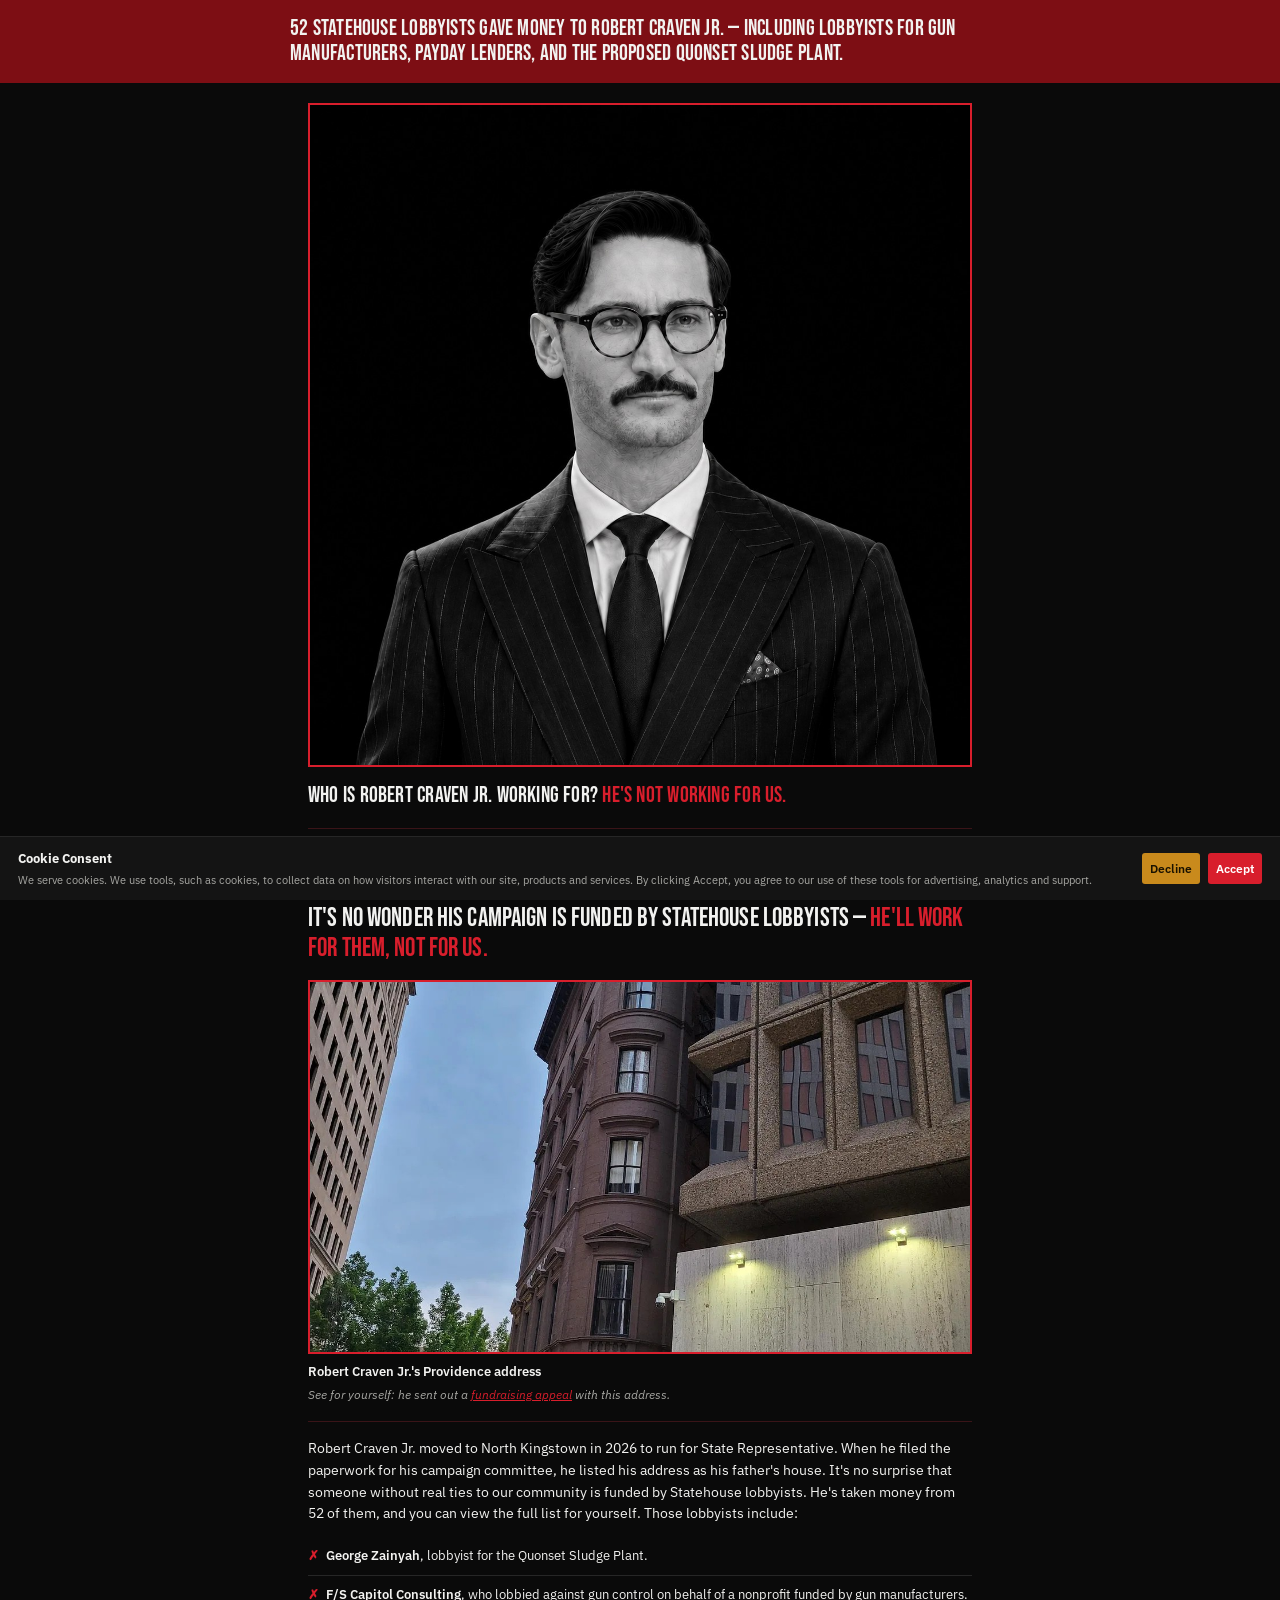
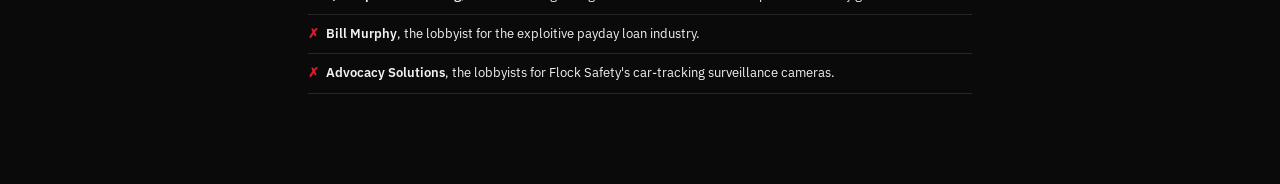
==== index.html @ 6e7f3a9c "Update index.html" ====
<!DOCTYPE html>
<html lang="en">
<head>
  <meta charset="UTF-8" />
  <meta name="viewport" content="width=device-width, initial-scale=1.0" />
  <title>The Craven Record</title>
  <meta name="description" content="52 Statehouse lobbyists gave money to Robert Craven Jr. — including lobbyists for gun manufacturers, payday lenders, and the proposed Quonset Sludge Plant. Who is he working for?" />
  <meta property="og:type" content="website" />
<meta property="og:url" content="https://cravenrecord.com/" />
<meta property="og:title" content="Who is Robert Craven Jr. Working For?" />
<meta property="og:description" content="52 Statehouse lobbyists funded Robert Craven Jr.'s campaign — including lobbyists for gun manufacturers, payday lenders, and the Quonset Sludge Plant." />
<meta property="og:image" content="https://cravenrecord.com/images/og-banner.jpg" />
<meta property="og:image:width" content="1200" />
<meta property="og:image:height" content="630" />
<meta name="twitter:card" content="summary_large_image" />
<meta name="twitter:url" content="https://cravenrecord.com/" />
<meta name="twitter:title" content="Who is Robert Craven Jr. Working For?" />
<meta name="twitter:description" content="52 Statehouse lobbyists funded Robert Craven Jr.'s campaign. View the full list and record." />
<meta name="twitter:image" content="https://cravenrecord.com/images/og-banner.jpg" />
  <link rel="canonical" href="https://cravenrecord.com/" />
  <link rel="preconnect" href="https://fonts.googleapis.com" />
  <link rel="preconnect" href="https://fonts.gstatic.com" crossorigin />
  <link href="https://fonts.googleapis.com/css2?family=Bebas+Neue&family=IBM+Plex+Sans:wght@400;500;600&display=swap" rel="stylesheet" />
  <link rel="stylesheet" href="style.css" />
</head>
<body>

  <header class="banner">
    <p>
      52 Statehouse lobbyists gave money to Robert Craven Jr. — including
      lobbyists for gun manufacturers, payday lenders, and the proposed
      Quonset Sludge Plant.
    </p>
  </header>

  <main>

    <section class="block">
      <div class="photo-frame">
        <img src="images/robert-craven-jr.jpg" alt="Robert Craven Jr." />
      </div>
      <p class="caption-question">
        Who is Robert Craven Jr. working for?
        <span class="highlight">He's not working for us.</span>
      </p>
    </section>

    <hr />

    <section class="block">
      <p class="lead-text">
        Robert Craven Jr. only moved to North Kingstown to run for State
        Representative. Before that, he lived in a Providence apartment.
        <br />
        It's no wonder his campaign is funded by Statehouse lobbyists —
        <span class="highlight">he'll work for them, not for us.</span>
      </p>

      <figure class="address-photo">
        <img src="images/providence-address.jpg" alt="Robert Craven Jr.'s Providence address" />
        <figcaption>
          <strong>Robert Craven Jr.'s Providence address</strong>
          <em>See for yourself: he sent out a <a href="https://pages.lls.org/voy/neri/ri25/CravenforaCure">fundraising appeal</a> with this address.</em>
        </figcaption>
      </figure>
    </section>

    <hr />

    <section class="block">
      <p class="body-copy">
        Robert Craven Jr. moved to North Kingstown in 2026 to run for State
        Representative. When he filed the paperwork for his campaign
        committee, he listed his address as his father's house. It's no
        surprise that someone without real ties to our community is funded
        by Statehouse lobbyists. He's taken money from 52 of them, and you
        can view the full list for yourself. Those lobbyists include:
      </p>

      <ul class="lobbyist-list">
        <li><span class="x-mark">✗</span> <strong>George Zainyah</strong>, lobbyist for the Quonset Sludge Plant.</li>
        <li><span class="x-mark">✗</span> <strong>F/S Capitol Consulting</strong>, who lobbied against gun control on behalf of a nonprofit funded by gun manufacturers.</li>
        <li><span class="x-mark">✗</span> <strong>Bill Murphy</strong>, the lobbyist for the exploitive payday loan industry.</li>
        <li><span class="x-mark">✗</span> <strong>Advocacy Solutions</strong>, the lobbyists for Flock Safety's car-tracking surveillance cameras.</li>
      </ul>
    </section>

  </main>

  <div class="cookie-banner" id="cookie-banner">
    <div class="cookie-text">
      <strong>Cookie Consent</strong>
      <p>
        We serve cookies. We use tools, such as cookies, to collect data on
        how visitors interact with our site, products and services. By
        clicking Accept, you agree to our use of these tools for
        advertising, analytics and support.
      </p>
    </div>
    <div class="cookie-buttons">
      <button id="cookie-decline" class="btn btn-decline">Decline</button>
      <button id="cookie-accept" class="btn btn-accept">Accept</button>
    </div>
  </div>

  <script src="script.js"></script>
</body>
</html>
---- style.css ----
:root {
  --bg: #0a0a0a;
  --fg: #f2f2f0;
  --accent: #d81e2c;
  --banner-bg: #7d0e14;
  --gray: #a8a8a4;
  --max-width: 700px;
  --font-display: "Bebas Neue", Impact, sans-serif;
  --font-body: "IBM Plex Sans", -apple-system, sans-serif;
}

* {
  box-sizing: border-box;
}

body {
  margin: 0;
  padding: 0;
  background: var(--bg);
  color: var(--fg);
  font-family: var(--font-body);
  line-height: 1.5;
}

.banner {
  background: var(--banner-bg);
  padding: 16px 18px;
  text-align: left;
}

.banner p {
  max-width: var(--max-width);
  margin: 0 auto;
  font-family: var(--font-display);
  font-size: 22px;
  letter-spacing: 0.01em;
  line-height: 1.15;
  color: var(--fg);
}

main {
  max-width: var(--max-width);
  margin: 0 auto;
  padding: 20px 18px 90px;
}

.block {
  text-align: left;
}

.body-copy {
  font-family: var(--font-body);
  font-size: 14px;
  line-height: 1.55;
  margin: 0 0 12px;
  color: var(--fg);
}

.photo-frame {
  border: 2px solid var(--accent);
  width: 100%;
  margin: 0 0 12px;
}

.photo-frame img {
  display: block;
  width: 100%;
  height: auto;
}

.caption-question {
  font-family: var(--font-display);
  font-size: 22px;
  letter-spacing: 0.01em;
  margin: 0 0 4px;
}

.highlight {
  color: var(--accent);
}

a {
  color: var(--accent);
}

hr {
  border: none;
  border-top: 1px solid #3a1418;
  margin: 16px 0;
}

.lead-text {
  font-family: var(--font-display);
  font-size: 26px;
  line-height: 1.15;
  letter-spacing: 0.005em;
  margin: 0 0 16px;
}

.address-photo {
  margin: 12px 0 0;
}

.address-photo img {
  width: 100%;
  max-width: 100%;
  aspect-ratio: 16/9;
  object-fit: cover;
  object-position: top;
  display: block;
  border: 2px solid var(--accent);
}

.address-photo figcaption {
  margin-top: 8px;
}

.address-photo figcaption strong {
  display: block;
  font-family: var(--font-body);
  font-weight: 600;
  font-size: 13px;
}

.address-photo figcaption em {
  font-size: 12px;
  color: var(--gray);
}

.lobbyist-list {
  list-style: none;
  margin: 12px 0 0;
  padding: 0;
}

.lobbyist-list li {
  padding: 10px 0;
  border-bottom: 1px solid #262626;
  font-size: 13px;
  line-height: 1.4;
}

.lobbyist-list strong {
  font-weight: 600;
}

.x-mark {
  color: var(--accent);
  font-weight: 600;
  margin-right: 4px;
}

.cookie-banner {
  position: fixed;
  bottom: 0;
  left: 0;
  right: 0;
  background: #141414;
  border-top: 1px solid #262626;
  padding: 12px 18px;
  display: flex;
  flex-direction: column;
  gap: 10px;
  z-index: 100;
}

.cookie-text strong {
  display: block;
  font-size: 13px;
  margin-bottom: 4px;
}

.cookie-text p {
  margin: 0;
  font-size: 11px;
  color: var(--gray);
  line-height: 1.4;
}

.cookie-buttons {
  display: flex;
  gap: 8px;
}

.btn {
  flex: 1;
  font-family: var(--font-body);
  font-weight: 600;
  font-size: 12px;
  padding: 8px;
  border: none;
  border-radius: 3px;
  cursor: pointer;
}

.btn-decline {
  background: #c98a1c;
  color: #1a1200;
}

.btn-accept {
  background: var(--accent);
  color: #fff;
}

@media (min-width: 600px) {
  .cookie-banner {
    flex-direction: row;
    align-items: center;
    justify-content: space-between;
  }

  .cookie-buttons {
    flex-shrink: 0;
  }

  .btn {
    flex: none;
  }
}
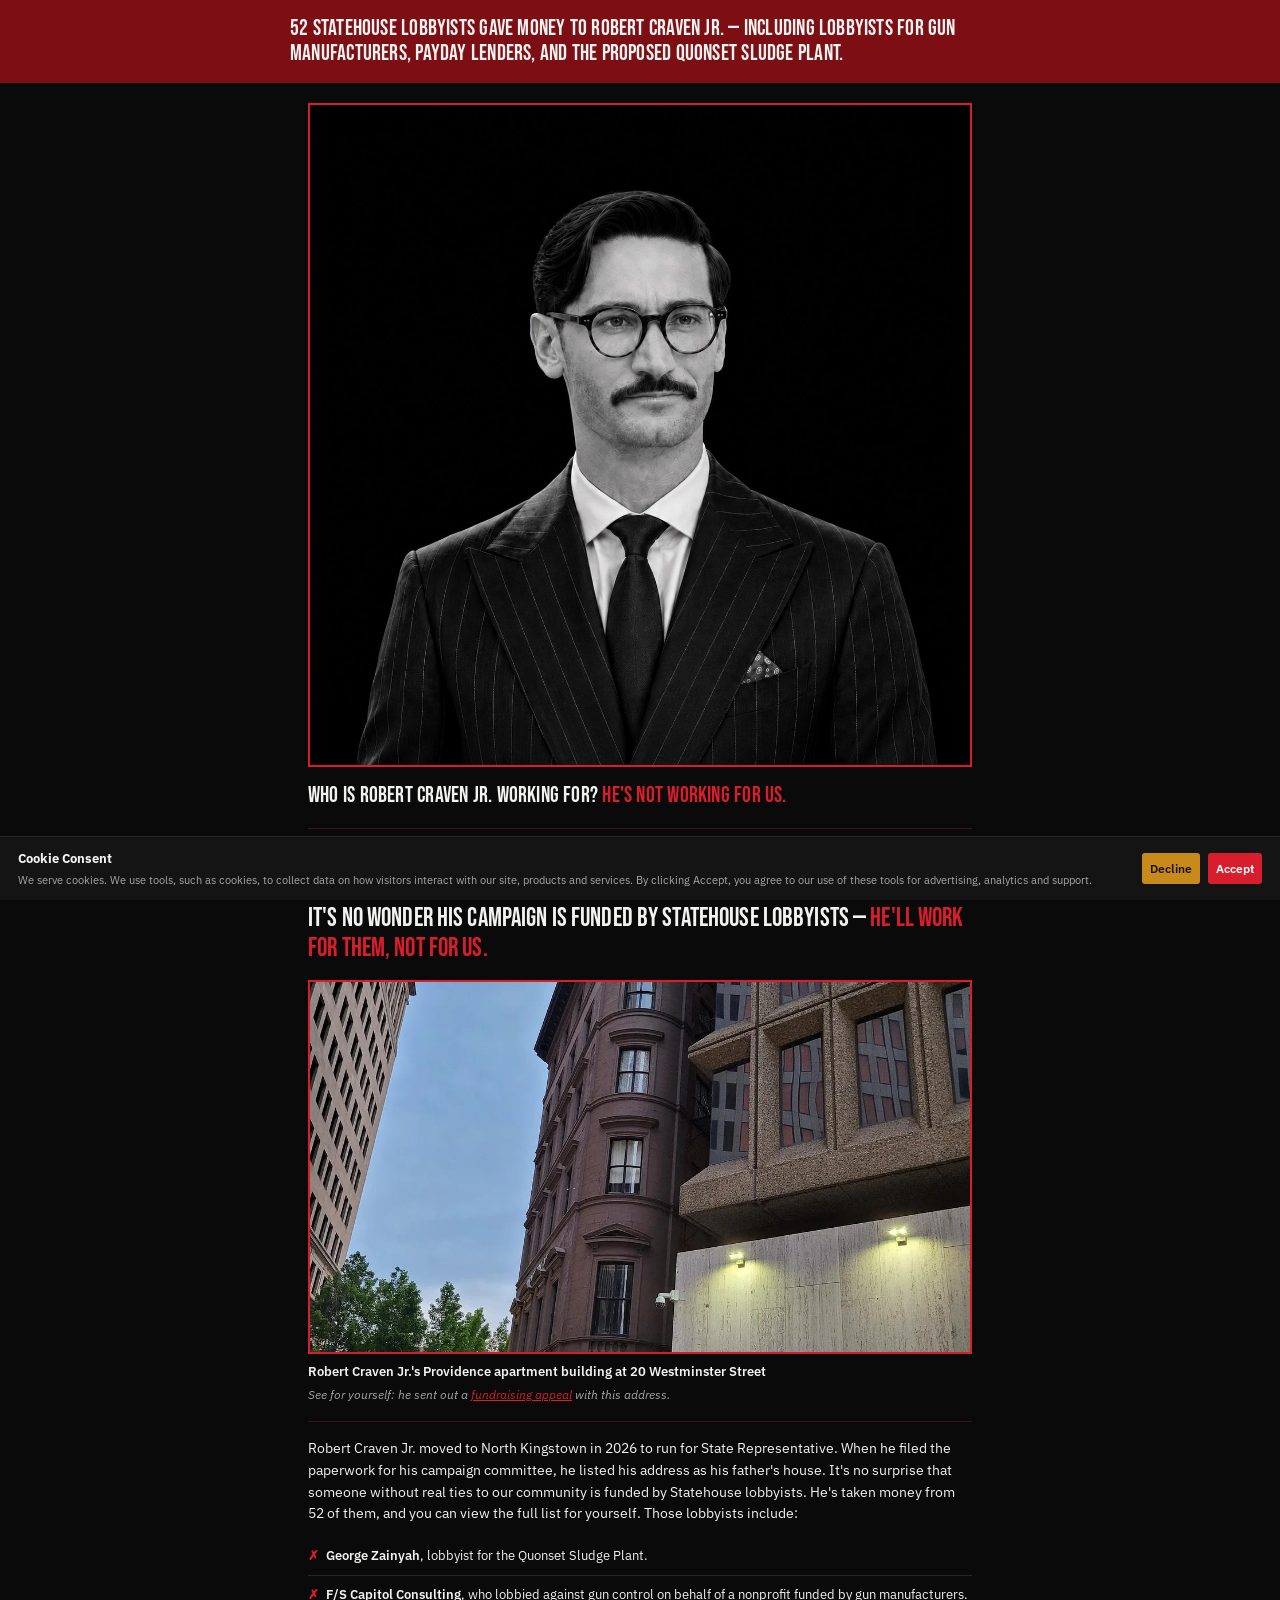
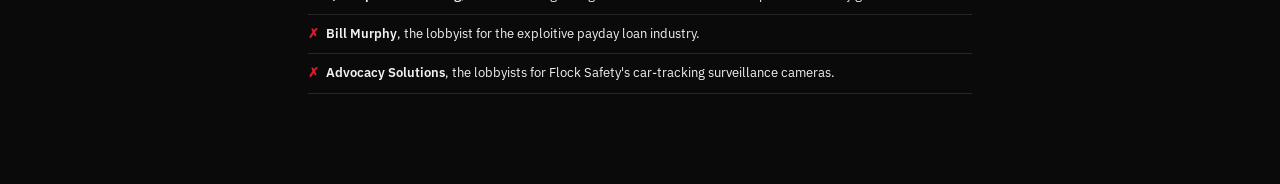
==== commit 29166395: "Update address description for Robert Craven Jr." ====
--- a/index.html
+++ b/index.html
@@ -7,7 +7,7 @@
   <meta name="description" content="52 Statehouse lobbyists gave money to Robert Craven Jr. — including lobbyists for gun manufacturers, payday lenders, and the proposed Quonset Sludge Plant. Who is he working for?" />
   <meta property="og:type" content="website" />
 <meta property="og:url" content="https://cravenrecord.com/" />
-<meta property="og:title" content="Who is Robert Craven Jr. Working For?" />
+<meta property="og:title" content="Craven Record" />
 <meta property="og:description" content="52 Statehouse lobbyists funded Robert Craven Jr.'s campaign — including lobbyists for gun manufacturers, payday lenders, and the Quonset Sludge Plant." />
 <meta property="og:image" content="https://cravenrecord.com/images/og-banner.jpg" />
 <meta property="og:image:width" content="1200" />
@@ -59,7 +59,7 @@
       <figure class="address-photo">
         <img src="images/providence-address.jpg" alt="Robert Craven Jr.'s Providence address" />
         <figcaption>
-          <strong>Robert Craven Jr.'s Providence address</strong>
+          <strong>Robert Craven Jr.'s Providence apartment building at 20 Westminster Street</strong>
           <em>See for yourself: he sent out a <a href="https://pages.lls.org/voy/neri/ri25/CravenforaCure">fundraising appeal</a> with this address.</em>
         </figcaption>
       </figure>
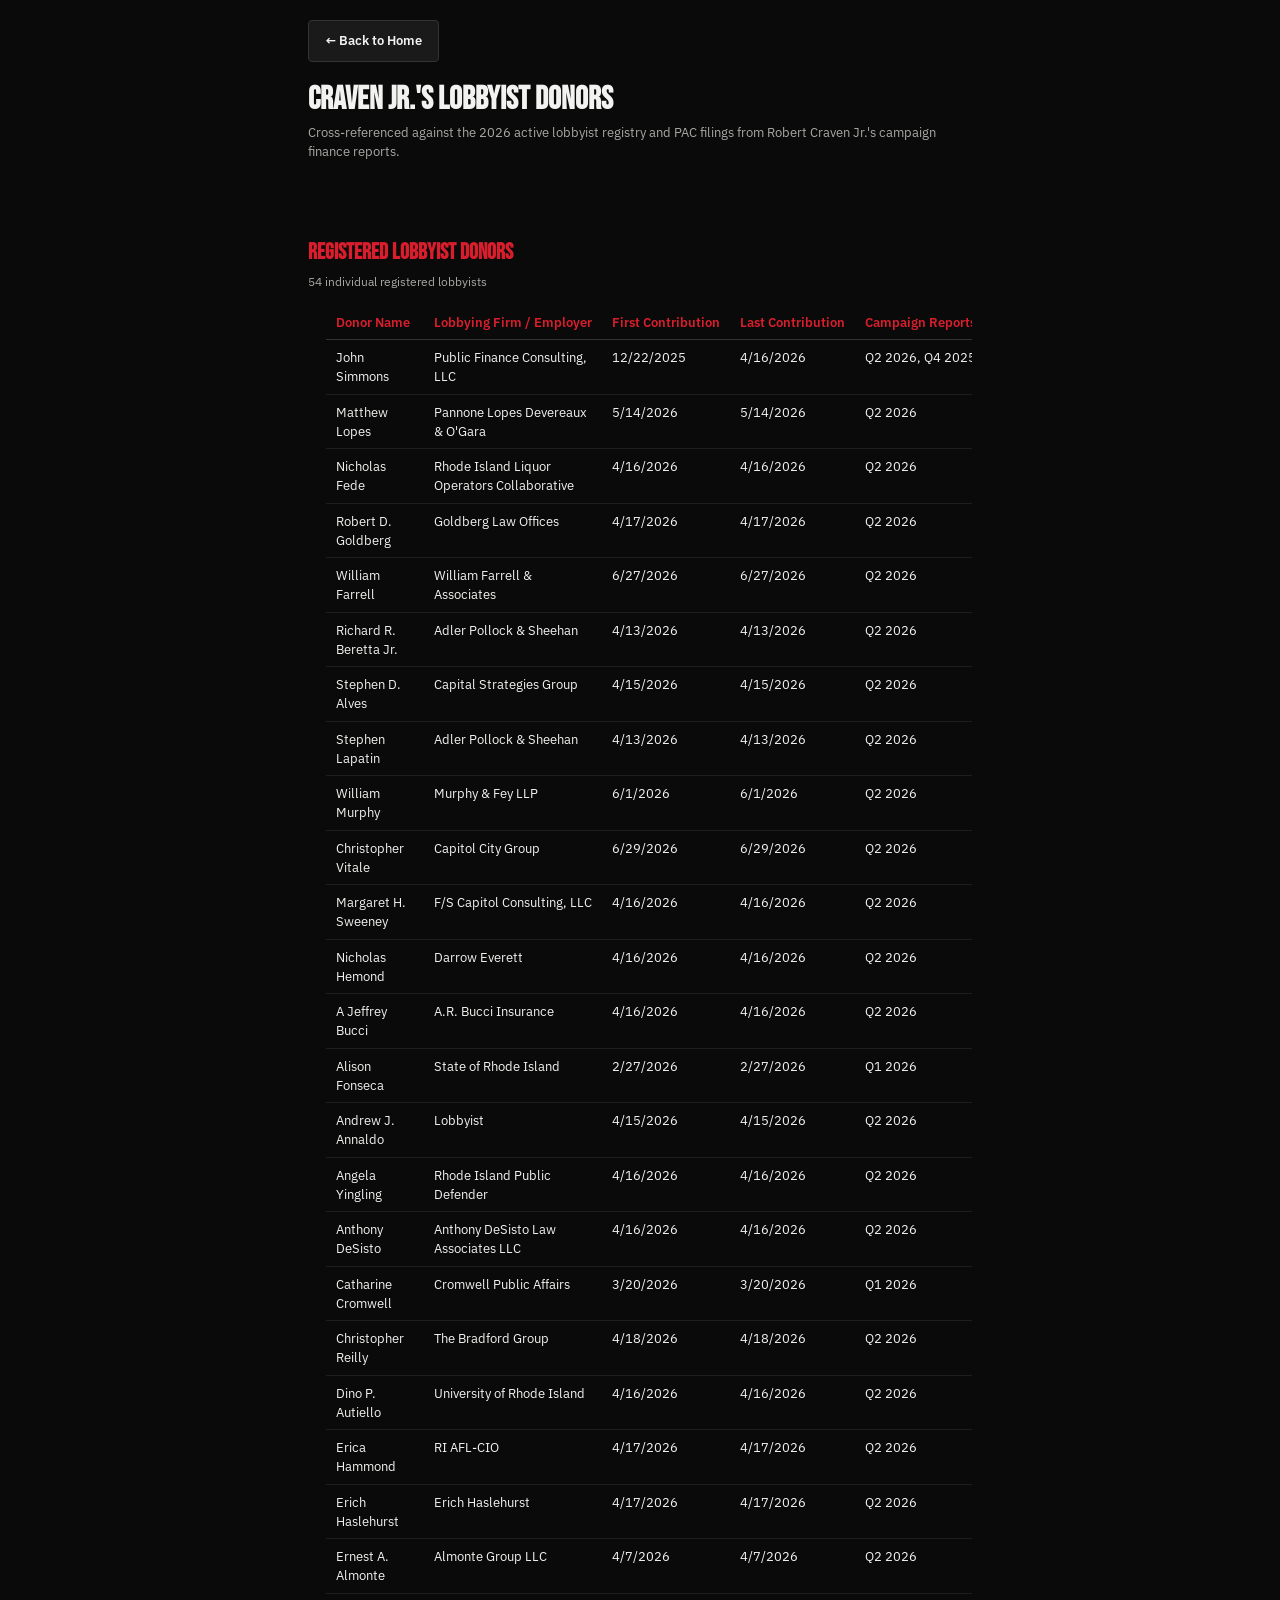
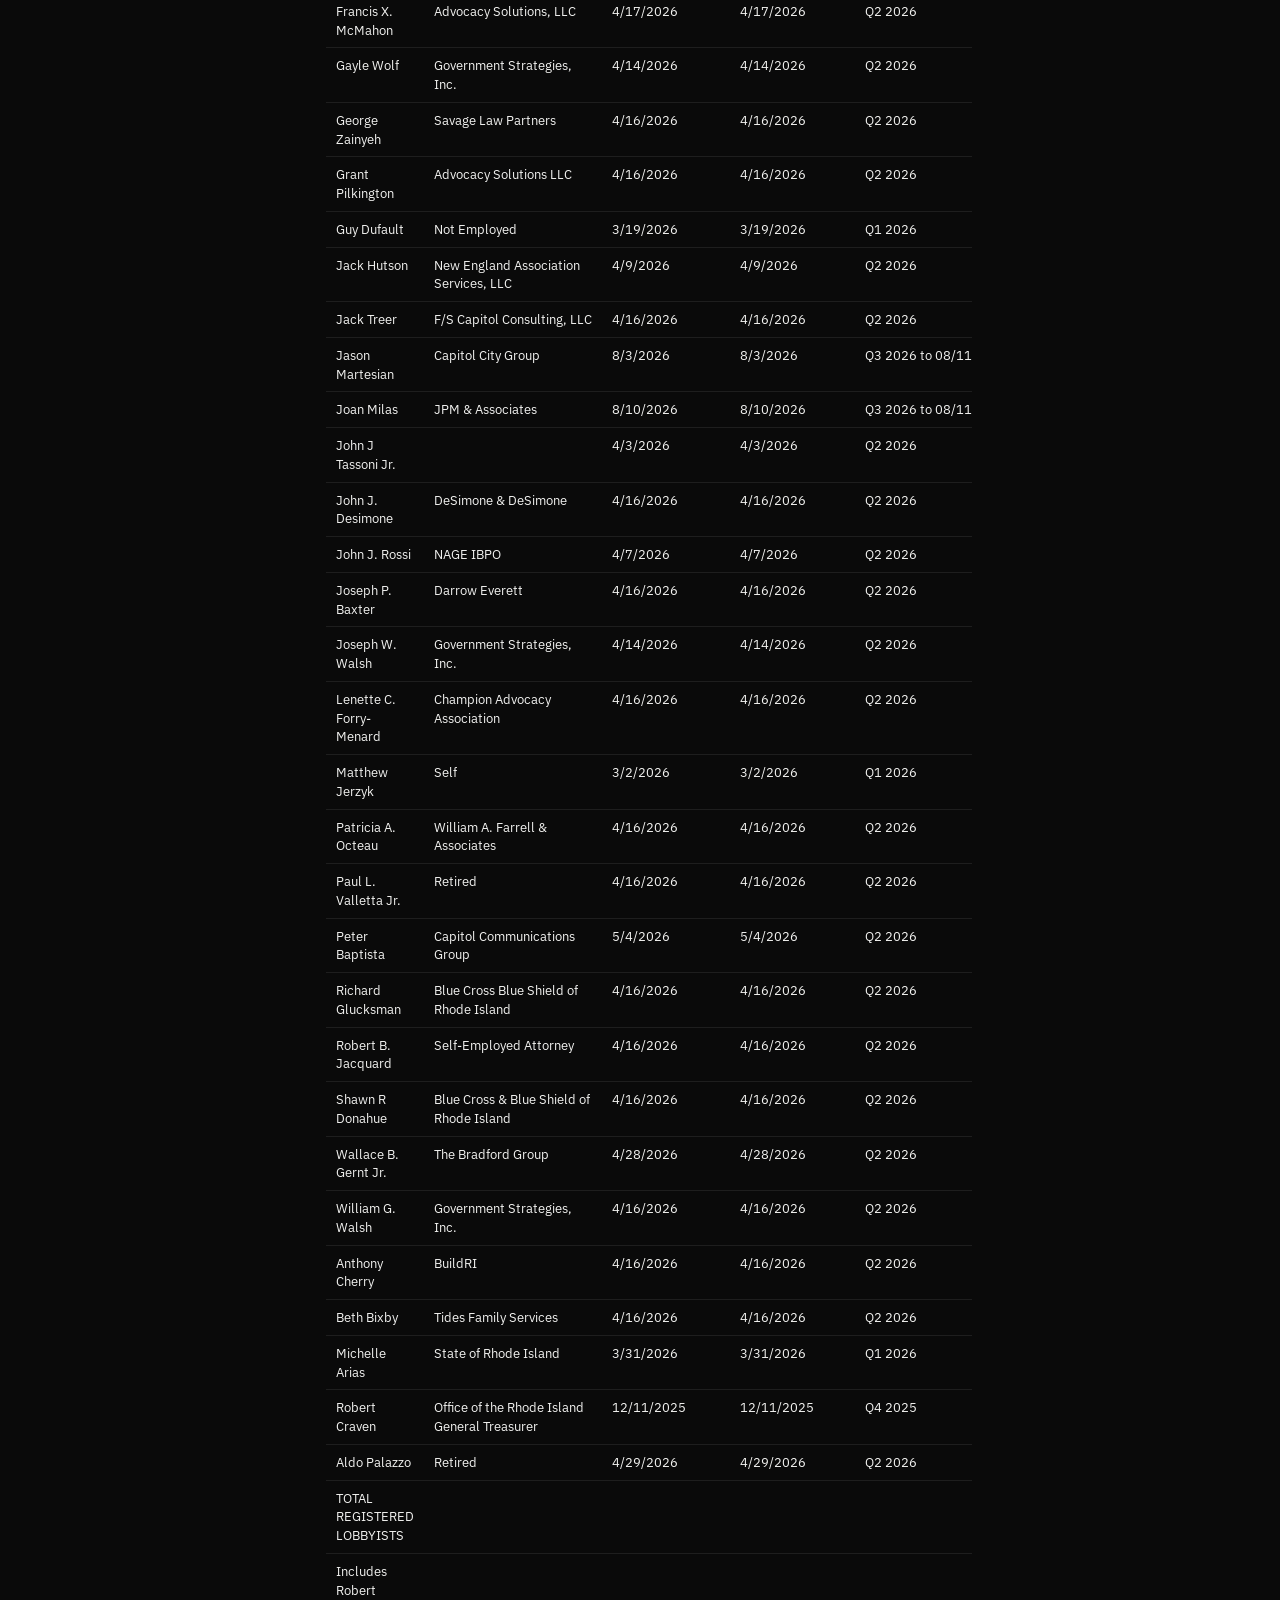
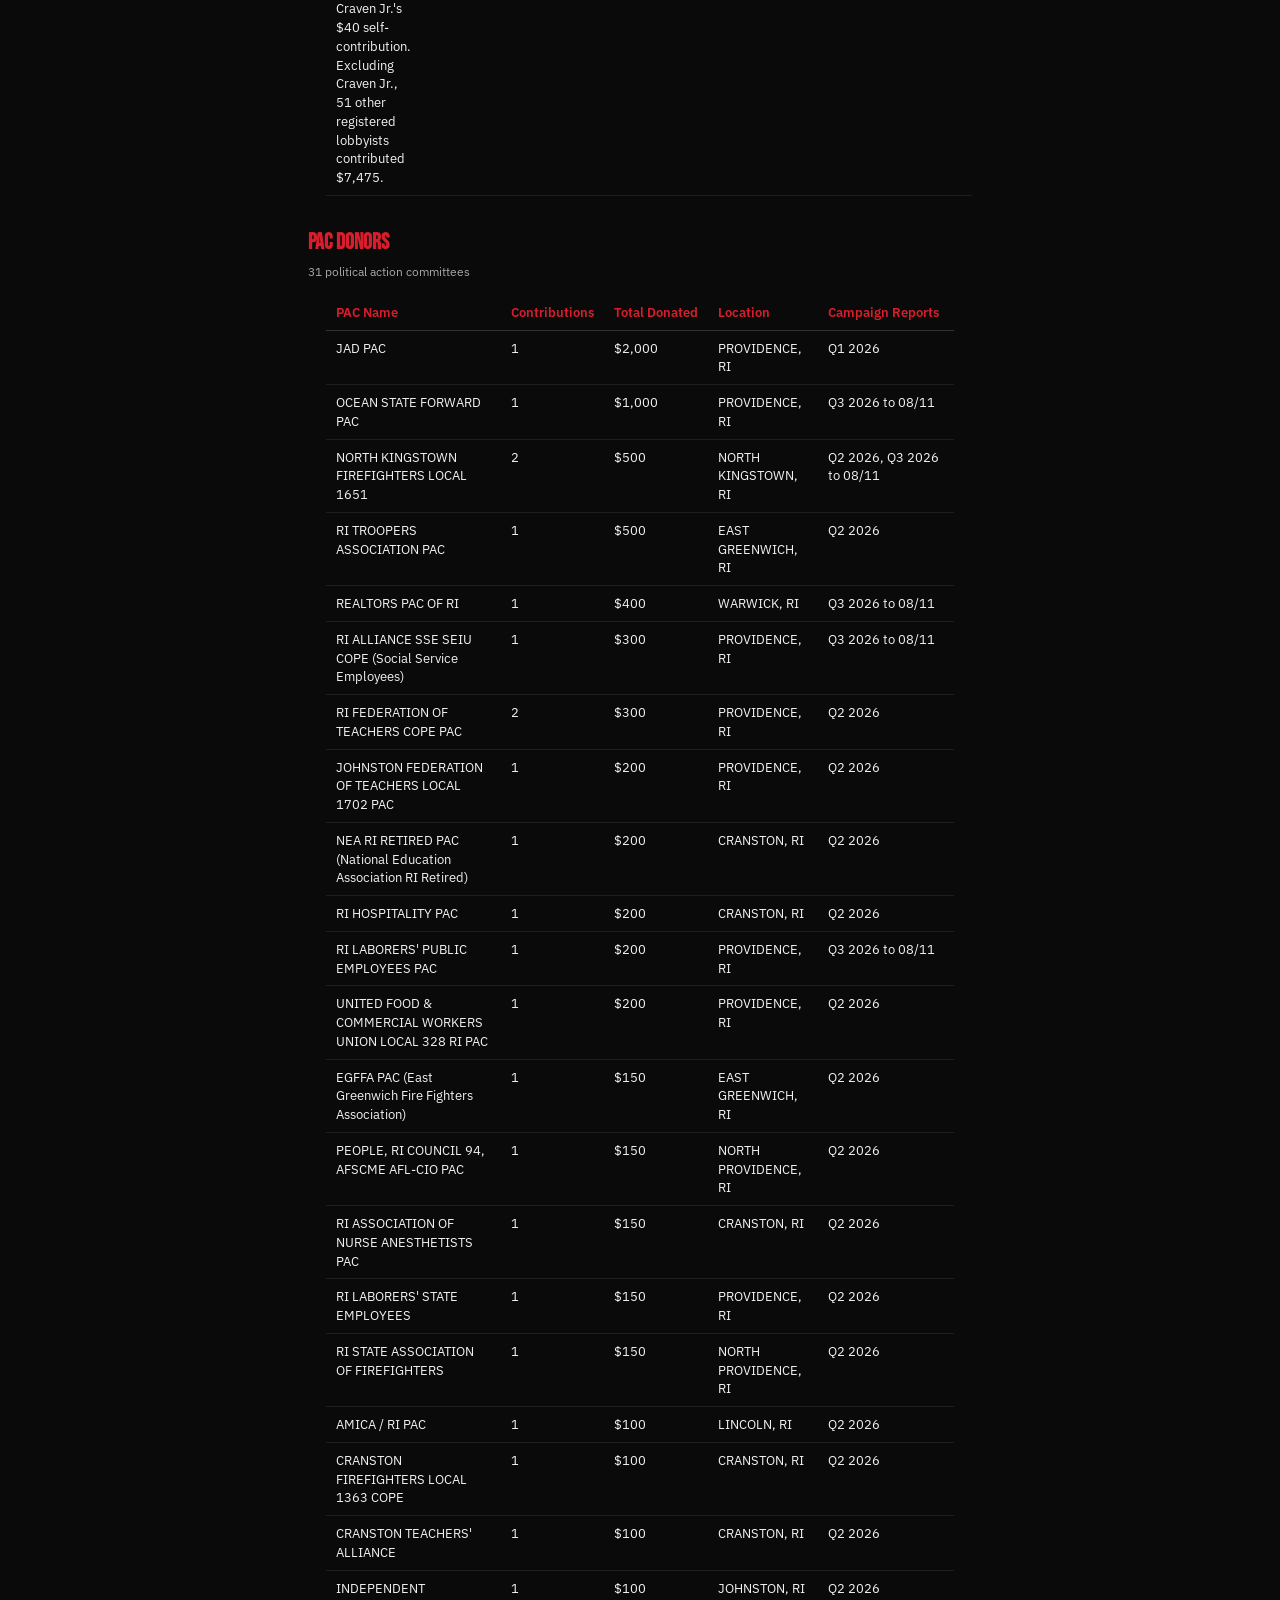
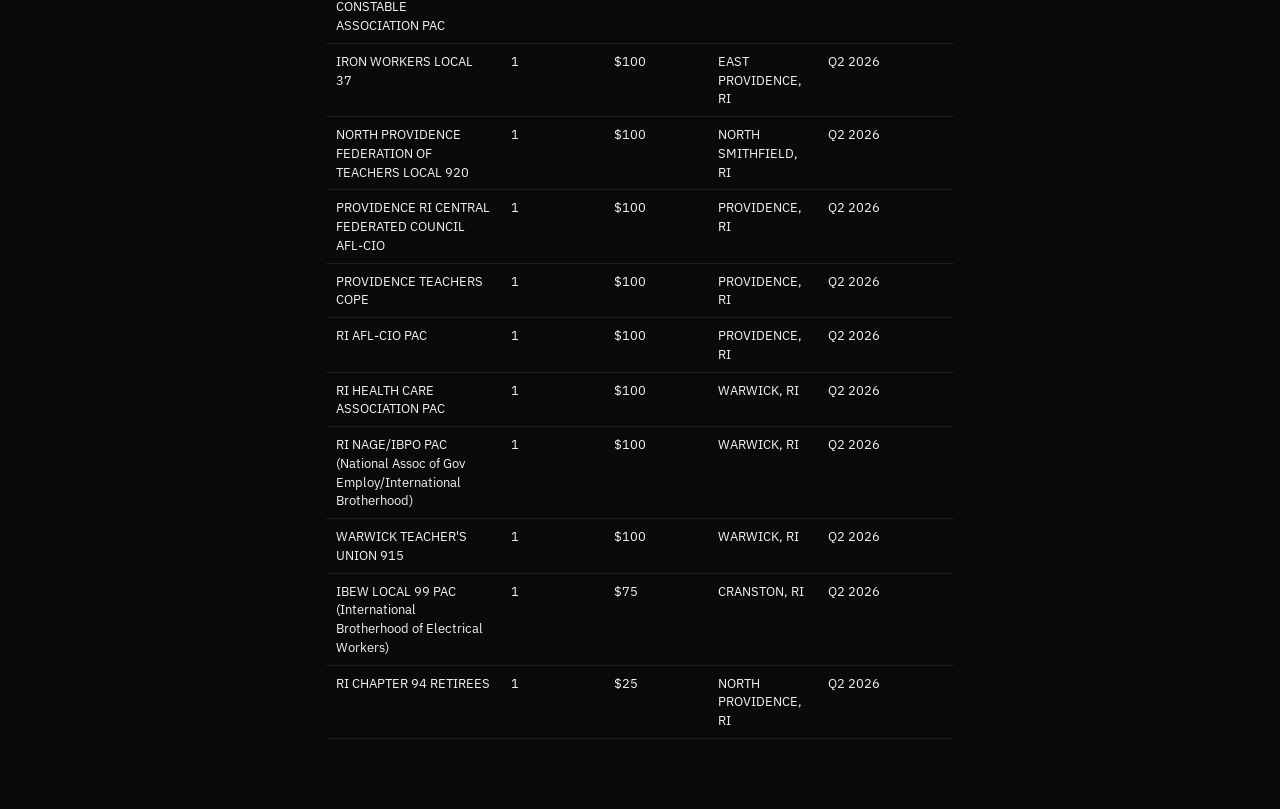
==== commit 9e850927: "Add files via upload" ====
--- a/index.html
+++ b/index.html
@@ -3,106 +3,740 @@
 <head>
   <meta charset="UTF-8" />
   <meta name="viewport" content="width=device-width, initial-scale=1.0" />
-  <title>The Craven Record</title>
-  <meta name="description" content="52 Statehouse lobbyists gave money to Robert Craven Jr. — including lobbyists for gun manufacturers, payday lenders, and the proposed Quonset Sludge Plant. Who is he working for?" />
-  <meta property="og:type" content="website" />
-<meta property="og:url" content="https://cravenrecord.com/" />
-<meta property="og:title" content="Craven Record" />
-<meta property="og:description" content="52 Statehouse lobbyists funded Robert Craven Jr.'s campaign — including lobbyists for gun manufacturers, payday lenders, and the Quonset Sludge Plant." />
-<meta property="og:image" content="https://cravenrecord.com/images/og-banner.jpg" />
-<meta property="og:image:width" content="1200" />
-<meta property="og:image:height" content="630" />
-<meta name="twitter:card" content="summary_large_image" />
-<meta name="twitter:url" content="https://cravenrecord.com/" />
-<meta name="twitter:title" content="Who is Robert Craven Jr. Working For?" />
-<meta name="twitter:description" content="52 Statehouse lobbyists funded Robert Craven Jr.'s campaign. View the full list and record." />
-<meta name="twitter:image" content="https://cravenrecord.com/images/og-banner.jpg" />
-  <link rel="canonical" href="https://cravenrecord.com/" />
+  <title>Craven Jr.'s Lobbyist Donors — The Craven Record</title>
+  <meta name="description" content="The full list of registered lobbyists and PACs who donated to Robert Craven Jr.'s campaign for State Representative." />
+  <link rel="canonical" href="https://cravenrecord.com/lobbyist-donors/" />
   <link rel="preconnect" href="https://fonts.googleapis.com" />
   <link rel="preconnect" href="https://fonts.gstatic.com" crossorigin />
   <link href="https://fonts.googleapis.com/css2?family=Bebas+Neue&family=IBM+Plex+Sans:wght@400;500;600&display=swap" rel="stylesheet" />
-  <link rel="stylesheet" href="style.css" />
+  <link rel="stylesheet" href="../style.css" />
+  <style>
+    .page-header {
+      max-width: var(--max-width);
+      margin: 0 auto;
+      padding: 20px 18px 0;
+    }
+    .back-button {
+      display: inline-block;
+      background: #1a1a1a;
+      color: var(--fg);
+      font-family: var(--font-body);
+      font-weight: 600;
+      font-size: 13px;
+      text-decoration: none;
+      padding: 10px 16px;
+      border-radius: 4px;
+      border: 1px solid #333;
+      margin-bottom: 20px;
+    }
+    .back-button:hover {
+      background: #262626;
+    }
+    .page-title {
+      font-family: var(--font-display);
+      font-size: 32px;
+      line-height: 1.1;
+      margin: 0 0 6px;
+    }
+    .page-subtitle {
+      font-family: var(--font-body);
+      font-size: 13px;
+      color: var(--gray);
+      margin: 0 0 24px;
+    }
+    .section-title {
+      font-family: var(--font-display);
+      font-size: 22px;
+      color: var(--accent);
+      margin: 30px 0 4px;
+    }
+    .section-count {
+      font-family: var(--font-body);
+      font-size: 12px;
+      color: var(--gray);
+      margin: 0 0 14px;
+    }
+    .table-wrap {
+      max-width: var(--max-width);
+      margin: 0 auto 10px;
+      padding: 0 18px;
+      overflow-x: auto;
+      -webkit-overflow-scrolling: touch;
+    }
+    table {
+      border-collapse: collapse;
+      width: 100%;
+      min-width: 560px;
+      font-family: var(--font-body);
+      font-size: 12.5px;
+    }
+    thead th {
+      text-align: left;
+      font-weight: 600;
+      color: var(--accent);
+      border-bottom: 1px solid #333;
+      padding: 8px 10px;
+      white-space: nowrap;
+    }
+    tbody td {
+      padding: 8px 10px;
+      border-bottom: 1px solid #1e1e1e;
+      color: var(--fg);
+      vertical-align: top;
+    }
+    tbody tr:hover td {
+      background: #141414;
+    }
+    main.donors-main {
+      padding-bottom: 60px;
+    }
+  </style>
 </head>
 <body>
 
-  <header class="banner">
-    <p>
-      52 Statehouse lobbyists gave money to Robert Craven Jr. — including
-      lobbyists for gun manufacturers, payday lenders, and the proposed
-      Quonset Sludge Plant.
+  <div class="page-header">
+    <a href="/" class="back-button">&larr; Back to Home</a>
+    <h1 class="page-title">Craven Jr.'s Lobbyist Donors</h1>
+    <p class="page-subtitle">
+      Cross-referenced against the 2026 active lobbyist registry and PAC filings
+      from Robert Craven Jr.'s campaign finance reports.
     </p>
-  </header>
+  </div>
 
-  <main>
+  <main class="donors-main">
 
-    <section class="block">
-      <div class="photo-frame">
-        <img src="images/robert-craven-jr.jpg" alt="Robert Craven Jr." />
-      </div>
-      <p class="caption-question">
-        Who is Robert Craven Jr. working for?
-        <span class="highlight">He's not working for us.</span>
-      </p>
-    </section>
+    <h2 class="section-title">Registered Lobbyist Donors</h2>
+    <p class="section-count">54 individual registered lobbyists</p>
+    <div class="table-wrap">
+      <table>
+        <thead>
+          <tr>
+            <th>Donor Name</th>
+            <th>Lobbying Firm / Employer</th>
+            <th>First Contribution</th>
+            <th>Last Contribution</th>
+            <th>Campaign Reports</th>
+          </tr>
+        </thead>
+        <tbody>
+        <tr>
+          <td>John Simmons</td>
+          <td>Public Finance Consulting, LLC</td>
+          <td>12/22/2025</td>
+          <td>4/16/2026</td>
+          <td>Q2 2026, Q4 2025</td>
+        </tr>
+        <tr>
+          <td>Matthew Lopes</td>
+          <td>Pannone Lopes Devereaux &amp; O'Gara</td>
+          <td>5/14/2026</td>
+          <td>5/14/2026</td>
+          <td>Q2 2026</td>
+        </tr>
+        <tr>
+          <td>Nicholas Fede</td>
+          <td>Rhode Island Liquor Operators Collaborative</td>
+          <td>4/16/2026</td>
+          <td>4/16/2026</td>
+          <td>Q2 2026</td>
+        </tr>
+        <tr>
+          <td>Robert D. Goldberg</td>
+          <td>Goldberg Law Offices</td>
+          <td>4/17/2026</td>
+          <td>4/17/2026</td>
+          <td>Q2 2026</td>
+        </tr>
+        <tr>
+          <td>William Farrell</td>
+          <td>William Farrell &amp; Associates</td>
+          <td>6/27/2026</td>
+          <td>6/27/2026</td>
+          <td>Q2 2026</td>
+        </tr>
+        <tr>
+          <td>Richard R. Beretta Jr.</td>
+          <td>Adler Pollock &amp; Sheehan</td>
+          <td>4/13/2026</td>
+          <td>4/13/2026</td>
+          <td>Q2 2026</td>
+        </tr>
+        <tr>
+          <td>Stephen D. Alves</td>
+          <td>Capital Strategies Group</td>
+          <td>4/15/2026</td>
+          <td>4/15/2026</td>
+          <td>Q2 2026</td>
+        </tr>
+        <tr>
+          <td>Stephen Lapatin</td>
+          <td>Adler Pollock &amp; Sheehan</td>
+          <td>4/13/2026</td>
+          <td>4/13/2026</td>
+          <td>Q2 2026</td>
+        </tr>
+        <tr>
+          <td>William Murphy</td>
+          <td>Murphy &amp; Fey LLP</td>
+          <td>6/1/2026</td>
+          <td>6/1/2026</td>
+          <td>Q2 2026</td>
+        </tr>
+        <tr>
+          <td>Christopher Vitale</td>
+          <td>Capitol City Group</td>
+          <td>6/29/2026</td>
+          <td>6/29/2026</td>
+          <td>Q2 2026</td>
+        </tr>
+        <tr>
+          <td>Margaret H. Sweeney</td>
+          <td>F/S Capitol Consulting, LLC</td>
+          <td>4/16/2026</td>
+          <td>4/16/2026</td>
+          <td>Q2 2026</td>
+        </tr>
+        <tr>
+          <td>Nicholas Hemond</td>
+          <td>Darrow Everett</td>
+          <td>4/16/2026</td>
+          <td>4/16/2026</td>
+          <td>Q2 2026</td>
+        </tr>
+        <tr>
+          <td>A Jeffrey Bucci</td>
+          <td>A.R. Bucci Insurance</td>
+          <td>4/16/2026</td>
+          <td>4/16/2026</td>
+          <td>Q2 2026</td>
+        </tr>
+        <tr>
+          <td>Alison Fonseca</td>
+          <td>State of Rhode Island</td>
+          <td>2/27/2026</td>
+          <td>2/27/2026</td>
+          <td>Q1 2026</td>
+        </tr>
+        <tr>
+          <td>Andrew J. Annaldo</td>
+          <td>Lobbyist</td>
+          <td>4/15/2026</td>
+          <td>4/15/2026</td>
+          <td>Q2 2026</td>
+        </tr>
+        <tr>
+          <td>Angela Yingling</td>
+          <td>Rhode Island Public Defender</td>
+          <td>4/16/2026</td>
+          <td>4/16/2026</td>
+          <td>Q2 2026</td>
+        </tr>
+        <tr>
+          <td>Anthony DeSisto</td>
+          <td>Anthony DeSisto Law Associates LLC</td>
+          <td>4/16/2026</td>
+          <td>4/16/2026</td>
+          <td>Q2 2026</td>
+        </tr>
+        <tr>
+          <td>Catharine Cromwell</td>
+          <td>Cromwell Public Affairs</td>
+          <td>3/20/2026</td>
+          <td>3/20/2026</td>
+          <td>Q1 2026</td>
+        </tr>
+        <tr>
+          <td>Christopher Reilly</td>
+          <td>The Bradford Group</td>
+          <td>4/18/2026</td>
+          <td>4/18/2026</td>
+          <td>Q2 2026</td>
+        </tr>
+        <tr>
+          <td>Dino P. Autiello</td>
+          <td>University of Rhode Island</td>
+          <td>4/16/2026</td>
+          <td>4/16/2026</td>
+          <td>Q2 2026</td>
+        </tr>
+        <tr>
+          <td>Erica Hammond</td>
+          <td>RI AFL-CIO</td>
+          <td>4/17/2026</td>
+          <td>4/17/2026</td>
+          <td>Q2 2026</td>
+        </tr>
+        <tr>
+          <td>Erich Haslehurst</td>
+          <td>Erich Haslehurst</td>
+          <td>4/17/2026</td>
+          <td>4/17/2026</td>
+          <td>Q2 2026</td>
+        </tr>
+        <tr>
+          <td>Ernest A. Almonte</td>
+          <td>Almonte Group LLC</td>
+          <td>4/7/2026</td>
+          <td>4/7/2026</td>
+          <td>Q2 2026</td>
+        </tr>
+        <tr>
+          <td>Francis X. McMahon</td>
+          <td>Advocacy Solutions, LLC</td>
+          <td>4/17/2026</td>
+          <td>4/17/2026</td>
+          <td>Q2 2026</td>
+        </tr>
+        <tr>
+          <td>Gayle Wolf</td>
+          <td>Government Strategies, Inc.</td>
+          <td>4/14/2026</td>
+          <td>4/14/2026</td>
+          <td>Q2 2026</td>
+        </tr>
+        <tr>
+          <td>George Zainyeh</td>
+          <td>Savage Law Partners</td>
+          <td>4/16/2026</td>
+          <td>4/16/2026</td>
+          <td>Q2 2026</td>
+        </tr>
+        <tr>
+          <td>Grant Pilkington</td>
+          <td>Advocacy Solutions LLC</td>
+          <td>4/16/2026</td>
+          <td>4/16/2026</td>
+          <td>Q2 2026</td>
+        </tr>
+        <tr>
+          <td>Guy Dufault</td>
+          <td>Not Employed</td>
+          <td>3/19/2026</td>
+          <td>3/19/2026</td>
+          <td>Q1 2026</td>
+        </tr>
+        <tr>
+          <td>Jack Hutson</td>
+          <td>New England Association Services, LLC</td>
+          <td>4/9/2026</td>
+          <td>4/9/2026</td>
+          <td>Q2 2026</td>
+        </tr>
+        <tr>
+          <td>Jack Treer</td>
+          <td>F/S Capitol Consulting, LLC</td>
+          <td>4/16/2026</td>
+          <td>4/16/2026</td>
+          <td>Q2 2026</td>
+        </tr>
+        <tr>
+          <td>Jason Martesian</td>
+          <td>Capitol City Group</td>
+          <td>8/3/2026</td>
+          <td>8/3/2026</td>
+          <td>Q3 2026 to 08/11</td>
+        </tr>
+        <tr>
+          <td>Joan Milas</td>
+          <td>JPM &amp; Associates</td>
+          <td>8/10/2026</td>
+          <td>8/10/2026</td>
+          <td>Q3 2026 to 08/11</td>
+        </tr>
+        <tr>
+          <td>John J Tassoni Jr.</td>
+          <td></td>
+          <td>4/3/2026</td>
+          <td>4/3/2026</td>
+          <td>Q2 2026</td>
+        </tr>
+        <tr>
+          <td>John J. Desimone</td>
+          <td>DeSimone &amp; DeSimone</td>
+          <td>4/16/2026</td>
+          <td>4/16/2026</td>
+          <td>Q2 2026</td>
+        </tr>
+        <tr>
+          <td>John J. Rossi</td>
+          <td>NAGE IBPO</td>
+          <td>4/7/2026</td>
+          <td>4/7/2026</td>
+          <td>Q2 2026</td>
+        </tr>
+        <tr>
+          <td>Joseph P. Baxter</td>
+          <td>Darrow Everett</td>
+          <td>4/16/2026</td>
+          <td>4/16/2026</td>
+          <td>Q2 2026</td>
+        </tr>
+        <tr>
+          <td>Joseph W. Walsh</td>
+          <td>Government Strategies, Inc.</td>
+          <td>4/14/2026</td>
+          <td>4/14/2026</td>
+          <td>Q2 2026</td>
+        </tr>
+        <tr>
+          <td>Lenette C. Forry-Menard</td>
+          <td>Champion Advocacy Association</td>
+          <td>4/16/2026</td>
+          <td>4/16/2026</td>
+          <td>Q2 2026</td>
+        </tr>
+        <tr>
+          <td>Matthew Jerzyk</td>
+          <td>Self</td>
+          <td>3/2/2026</td>
+          <td>3/2/2026</td>
+          <td>Q1 2026</td>
+        </tr>
+        <tr>
+          <td>Patricia A. Octeau</td>
+          <td>William A. Farrell &amp; Associates</td>
+          <td>4/16/2026</td>
+          <td>4/16/2026</td>
+          <td>Q2 2026</td>
+        </tr>
+        <tr>
+          <td>Paul L. Valletta Jr.</td>
+          <td>Retired</td>
+          <td>4/16/2026</td>
+          <td>4/16/2026</td>
+          <td>Q2 2026</td>
+        </tr>
+        <tr>
+          <td>Peter Baptista</td>
+          <td>Capitol Communications Group</td>
+          <td>5/4/2026</td>
+          <td>5/4/2026</td>
+          <td>Q2 2026</td>
+        </tr>
+        <tr>
+          <td>Richard Glucksman</td>
+          <td>Blue Cross Blue Shield of Rhode Island</td>
+          <td>4/16/2026</td>
+          <td>4/16/2026</td>
+          <td>Q2 2026</td>
+        </tr>
+        <tr>
+          <td>Robert B. Jacquard</td>
+          <td>Self-Employed Attorney</td>
+          <td>4/16/2026</td>
+          <td>4/16/2026</td>
+          <td>Q2 2026</td>
+        </tr>
+        <tr>
+          <td>Shawn R Donahue</td>
+          <td>Blue Cross &amp; Blue Shield of Rhode Island</td>
+          <td>4/16/2026</td>
+          <td>4/16/2026</td>
+          <td>Q2 2026</td>
+        </tr>
+        <tr>
+          <td>Wallace B. Gernt Jr.</td>
+          <td>The Bradford Group</td>
+          <td>4/28/2026</td>
+          <td>4/28/2026</td>
+          <td>Q2 2026</td>
+        </tr>
+        <tr>
+          <td>William G. Walsh</td>
+          <td>Government Strategies, Inc.</td>
+          <td>4/16/2026</td>
+          <td>4/16/2026</td>
+          <td>Q2 2026</td>
+        </tr>
+        <tr>
+          <td>Anthony Cherry</td>
+          <td>BuildRI</td>
+          <td>4/16/2026</td>
+          <td>4/16/2026</td>
+          <td>Q2 2026</td>
+        </tr>
+        <tr>
+          <td>Beth Bixby</td>
+          <td>Tides Family Services</td>
+          <td>4/16/2026</td>
+          <td>4/16/2026</td>
+          <td>Q2 2026</td>
+        </tr>
+        <tr>
+          <td>Michelle Arias</td>
+          <td>State of Rhode Island</td>
+          <td>3/31/2026</td>
+          <td>3/31/2026</td>
+          <td>Q1 2026</td>
+        </tr>
+        <tr>
+          <td>Robert Craven</td>
+          <td>Office of the Rhode Island General Treasurer</td>
+          <td>12/11/2025</td>
+          <td>12/11/2025</td>
+          <td>Q4 2025</td>
+        </tr>
+        <tr>
+          <td>Aldo Palazzo</td>
+          <td>Retired</td>
+          <td>4/29/2026</td>
+          <td>4/29/2026</td>
+          <td>Q2 2026</td>
+        </tr>
+        <tr>
+          <td>TOTAL REGISTERED LOBBYISTS</td>
+          <td></td>
+          <td></td>
+          <td></td>
+          <td></td>
+        </tr>
+        <tr>
+          <td>Includes Robert Craven Jr.'s $40 self-contribution. Excluding Craven Jr., 51 other registered lobbyists contributed $7,475.</td>
+          <td></td>
+          <td></td>
+          <td></td>
+          <td></td>
+        </tr>
+        </tbody>
+      </table>
+    </div>
 
-    <hr />
-
-    <section class="block">
-      <p class="lead-text">
-        Robert Craven Jr. only moved to North Kingstown to run for State
-        Representative. Before that, he lived in a Providence apartment.
-        <br />
-        It's no wonder his campaign is funded by Statehouse lobbyists —
-        <span class="highlight">he'll work for them, not for us.</span>
-      </p>
-
-      <figure class="address-photo">
-        <img src="images/providence-address.jpg" alt="Robert Craven Jr.'s Providence address" />
-        <figcaption>
-          <strong>Robert Craven Jr.'s Providence apartment building at 20 Westminster Street</strong>
-          <em>See for yourself: he sent out a <a href="https://pages.lls.org/voy/neri/ri25/CravenforaCure">fundraising appeal</a> with this address.</em>
-        </figcaption>
-      </figure>
-    </section>
-
-    <hr />
-
-    <section class="block">
-      <p class="body-copy">
-        Robert Craven Jr. moved to North Kingstown in 2026 to run for State
-        Representative. When he filed the paperwork for his campaign
-        committee, he listed his address as his father's house. It's no
-        surprise that someone without real ties to our community is funded
-        by Statehouse lobbyists. He's taken money from 52 of them, and you
-        can view the full list for yourself. Those lobbyists include:
-      </p>
-
-      <ul class="lobbyist-list">
-        <li><span class="x-mark">✗</span> <strong>George Zainyah</strong>, lobbyist for the Quonset Sludge Plant.</li>
-        <li><span class="x-mark">✗</span> <strong>F/S Capitol Consulting</strong>, who lobbied against gun control on behalf of a nonprofit funded by gun manufacturers.</li>
-        <li><span class="x-mark">✗</span> <strong>Bill Murphy</strong>, the lobbyist for the exploitive payday loan industry.</li>
-        <li><span class="x-mark">✗</span> <strong>Advocacy Solutions</strong>, the lobbyists for Flock Safety's car-tracking surveillance cameras.</li>
-      </ul>
-    </section>
+    <h2 class="section-title">PAC Donors</h2>
+    <p class="section-count">31 political action committees</p>
+    <div class="table-wrap">
+      <table>
+        <thead>
+          <tr>
+            <th>PAC Name</th>
+            <th>Contributions</th>
+            <th>Total Donated</th>
+            <th>Location</th>
+            <th>Campaign Reports</th>
+          </tr>
+        </thead>
+        <tbody>
+        <tr>
+          <td>JAD PAC</td>
+          <td>1</td>
+          <td>$2,000</td>
+          <td>PROVIDENCE, RI</td>
+          <td>Q1 2026</td>
+        </tr>
+        <tr>
+          <td>OCEAN STATE FORWARD PAC</td>
+          <td>1</td>
+          <td>$1,000</td>
+          <td>PROVIDENCE, RI</td>
+          <td>Q3 2026 to 08/11</td>
+        </tr>
+        <tr>
+          <td>NORTH KINGSTOWN FIREFIGHTERS LOCAL 1651</td>
+          <td>2</td>
+          <td>$500</td>
+          <td>NORTH KINGSTOWN, RI</td>
+          <td>Q2 2026, Q3 2026 to 08/11</td>
+        </tr>
+        <tr>
+          <td>RI TROOPERS ASSOCIATION PAC</td>
+          <td>1</td>
+          <td>$500</td>
+          <td>EAST GREENWICH, RI</td>
+          <td>Q2 2026</td>
+        </tr>
+        <tr>
+          <td>REALTORS PAC OF RI</td>
+          <td>1</td>
+          <td>$400</td>
+          <td>WARWICK, RI</td>
+          <td>Q3 2026 to 08/11</td>
+        </tr>
+        <tr>
+          <td>RI ALLIANCE SSE SEIU COPE (Social Service Employees)</td>
+          <td>1</td>
+          <td>$300</td>
+          <td>PROVIDENCE, RI</td>
+          <td>Q3 2026 to 08/11</td>
+        </tr>
+        <tr>
+          <td>RI FEDERATION OF TEACHERS COPE PAC</td>
+          <td>2</td>
+          <td>$300</td>
+          <td>PROVIDENCE, RI</td>
+          <td>Q2 2026</td>
+        </tr>
+        <tr>
+          <td>JOHNSTON FEDERATION OF TEACHERS LOCAL 1702 PAC</td>
+          <td>1</td>
+          <td>$200</td>
+          <td>PROVIDENCE, RI</td>
+          <td>Q2 2026</td>
+        </tr>
+        <tr>
+          <td>NEA RI RETIRED PAC (National Education Association RI Retired)</td>
+          <td>1</td>
+          <td>$200</td>
+          <td>CRANSTON, RI</td>
+          <td>Q2 2026</td>
+        </tr>
+        <tr>
+          <td>RI HOSPITALITY PAC</td>
+          <td>1</td>
+          <td>$200</td>
+          <td>CRANSTON, RI</td>
+          <td>Q2 2026</td>
+        </tr>
+        <tr>
+          <td>RI LABORERS' PUBLIC EMPLOYEES PAC</td>
+          <td>1</td>
+          <td>$200</td>
+          <td>PROVIDENCE, RI</td>
+          <td>Q3 2026 to 08/11</td>
+        </tr>
+        <tr>
+          <td>UNITED FOOD &amp; COMMERCIAL WORKERS UNION LOCAL 328 RI PAC</td>
+          <td>1</td>
+          <td>$200</td>
+          <td>PROVIDENCE, RI</td>
+          <td>Q2 2026</td>
+        </tr>
+        <tr>
+          <td>EGFFA PAC (East Greenwich Fire Fighters Association)</td>
+          <td>1</td>
+          <td>$150</td>
+          <td>EAST GREENWICH, RI</td>
+          <td>Q2 2026</td>
+        </tr>
+        <tr>
+          <td>PEOPLE, RI COUNCIL 94, AFSCME AFL-CIO PAC</td>
+          <td>1</td>
+          <td>$150</td>
+          <td>NORTH PROVIDENCE, RI</td>
+          <td>Q2 2026</td>
+        </tr>
+        <tr>
+          <td>RI ASSOCIATION OF NURSE ANESTHETISTS PAC</td>
+          <td>1</td>
+          <td>$150</td>
+          <td>CRANSTON, RI</td>
+          <td>Q2 2026</td>
+        </tr>
+        <tr>
+          <td>RI LABORERS' STATE EMPLOYEES</td>
+          <td>1</td>
+          <td>$150</td>
+          <td>PROVIDENCE, RI</td>
+          <td>Q2 2026</td>
+        </tr>
+        <tr>
+          <td>RI STATE ASSOCIATION OF FIREFIGHTERS</td>
+          <td>1</td>
+          <td>$150</td>
+          <td>NORTH PROVIDENCE, RI</td>
+          <td>Q2 2026</td>
+        </tr>
+        <tr>
+          <td>AMICA / RI PAC</td>
+          <td>1</td>
+          <td>$100</td>
+          <td>LINCOLN, RI</td>
+          <td>Q2 2026</td>
+        </tr>
+        <tr>
+          <td>CRANSTON FIREFIGHTERS LOCAL 1363 COPE</td>
+          <td>1</td>
+          <td>$100</td>
+          <td>CRANSTON, RI</td>
+          <td>Q2 2026</td>
+        </tr>
+        <tr>
+          <td>CRANSTON TEACHERS' ALLIANCE</td>
+          <td>1</td>
+          <td>$100</td>
+          <td>CRANSTON, RI</td>
+          <td>Q2 2026</td>
+        </tr>
+        <tr>
+          <td>INDEPENDENT CONSTABLE ASSOCIATION PAC</td>
+          <td>1</td>
+          <td>$100</td>
+          <td>JOHNSTON, RI</td>
+          <td>Q2 2026</td>
+        </tr>
+        <tr>
+          <td>IRON WORKERS LOCAL 37</td>
+          <td>1</td>
+          <td>$100</td>
+          <td>EAST PROVIDENCE, RI</td>
+          <td>Q2 2026</td>
+        </tr>
+        <tr>
+          <td>NORTH PROVIDENCE FEDERATION OF TEACHERS LOCAL 920</td>
+          <td>1</td>
+          <td>$100</td>
+          <td>NORTH SMITHFIELD, RI</td>
+          <td>Q2 2026</td>
+        </tr>
+        <tr>
+          <td>PROVIDENCE RI CENTRAL FEDERATED COUNCIL AFL-CIO</td>
+          <td>1</td>
+          <td>$100</td>
+          <td>PROVIDENCE, RI</td>
+          <td>Q2 2026</td>
+        </tr>
+        <tr>
+          <td>PROVIDENCE TEACHERS COPE</td>
+          <td>1</td>
+          <td>$100</td>
+          <td>PROVIDENCE, RI</td>
+          <td>Q2 2026</td>
+        </tr>
+        <tr>
+          <td>RI AFL-CIO PAC</td>
+          <td>1</td>
+          <td>$100</td>
+          <td>PROVIDENCE, RI</td>
+          <td>Q2 2026</td>
+        </tr>
+        <tr>
+          <td>RI HEALTH CARE ASSOCIATION PAC</td>
+          <td>1</td>
+          <td>$100</td>
+          <td>WARWICK, RI</td>
+          <td>Q2 2026</td>
+        </tr>
+        <tr>
+          <td>RI NAGE/IBPO PAC (National Assoc of Gov Employ/International Brotherhood)</td>
+          <td>1</td>
+          <td>$100</td>
+          <td>WARWICK, RI</td>
+          <td>Q2 2026</td>
+        </tr>
+        <tr>
+          <td>WARWICK TEACHER'S UNION 915</td>
+          <td>1</td>
+          <td>$100</td>
+          <td>WARWICK, RI</td>
+          <td>Q2 2026</td>
+        </tr>
+        <tr>
+          <td>IBEW LOCAL 99 PAC (International Brotherhood of Electrical Workers)</td>
+          <td>1</td>
+          <td>$75</td>
+          <td>CRANSTON, RI</td>
+          <td>Q2 2026</td>
+        </tr>
+        <tr>
+          <td>RI CHAPTER 94 RETIREES</td>
+          <td>1</td>
+          <td>$25</td>
+          <td>NORTH PROVIDENCE, RI</td>
+          <td>Q2 2026</td>
+        </tr>
+        </tbody>
+      </table>
+    </div>
 
   </main>
 
-  <div class="cookie-banner" id="cookie-banner">
-    <div class="cookie-text">
-      <strong>Cookie Consent</strong>
-      <p>
-        We serve cookies. We use tools, such as cookies, to collect data on
-        how visitors interact with our site, products and services. By
-        clicking Accept, you agree to our use of these tools for
-        advertising, analytics and support.
-      </p>
-    </div>
-    <div class="cookie-buttons">
-      <button id="cookie-decline" class="btn btn-decline">Decline</button>
-      <button id="cookie-accept" class="btn btn-accept">Accept</button>
-    </div>
-  </div>
-
-  <script src="script.js"></script>
 </body>
 </html>
--- a/style.css
+++ b/style.css
@@ -79,10 +79,6 @@
   color: var(--accent);
 }
 
-a {
-  color: var(--accent);
-}
-
 hr {
   border: none;
   border-top: 1px solid #3a1418;
@@ -95,6 +91,24 @@
   line-height: 1.15;
   letter-spacing: 0.005em;
   margin: 0 0 16px;
+}
+
+.cta-button {
+  display: block;
+  text-align: center;
+  background: var(--accent);
+  color: #fff;
+  font-family: var(--font-body);
+  font-weight: 600;
+  font-size: 14px;
+  text-decoration: none;
+  padding: 14px 18px;
+  border-radius: 4px;
+  margin: 0 0 16px;
+}
+
+.cta-button:hover {
+  background: #b91825;
 }
 
 .address-photo {
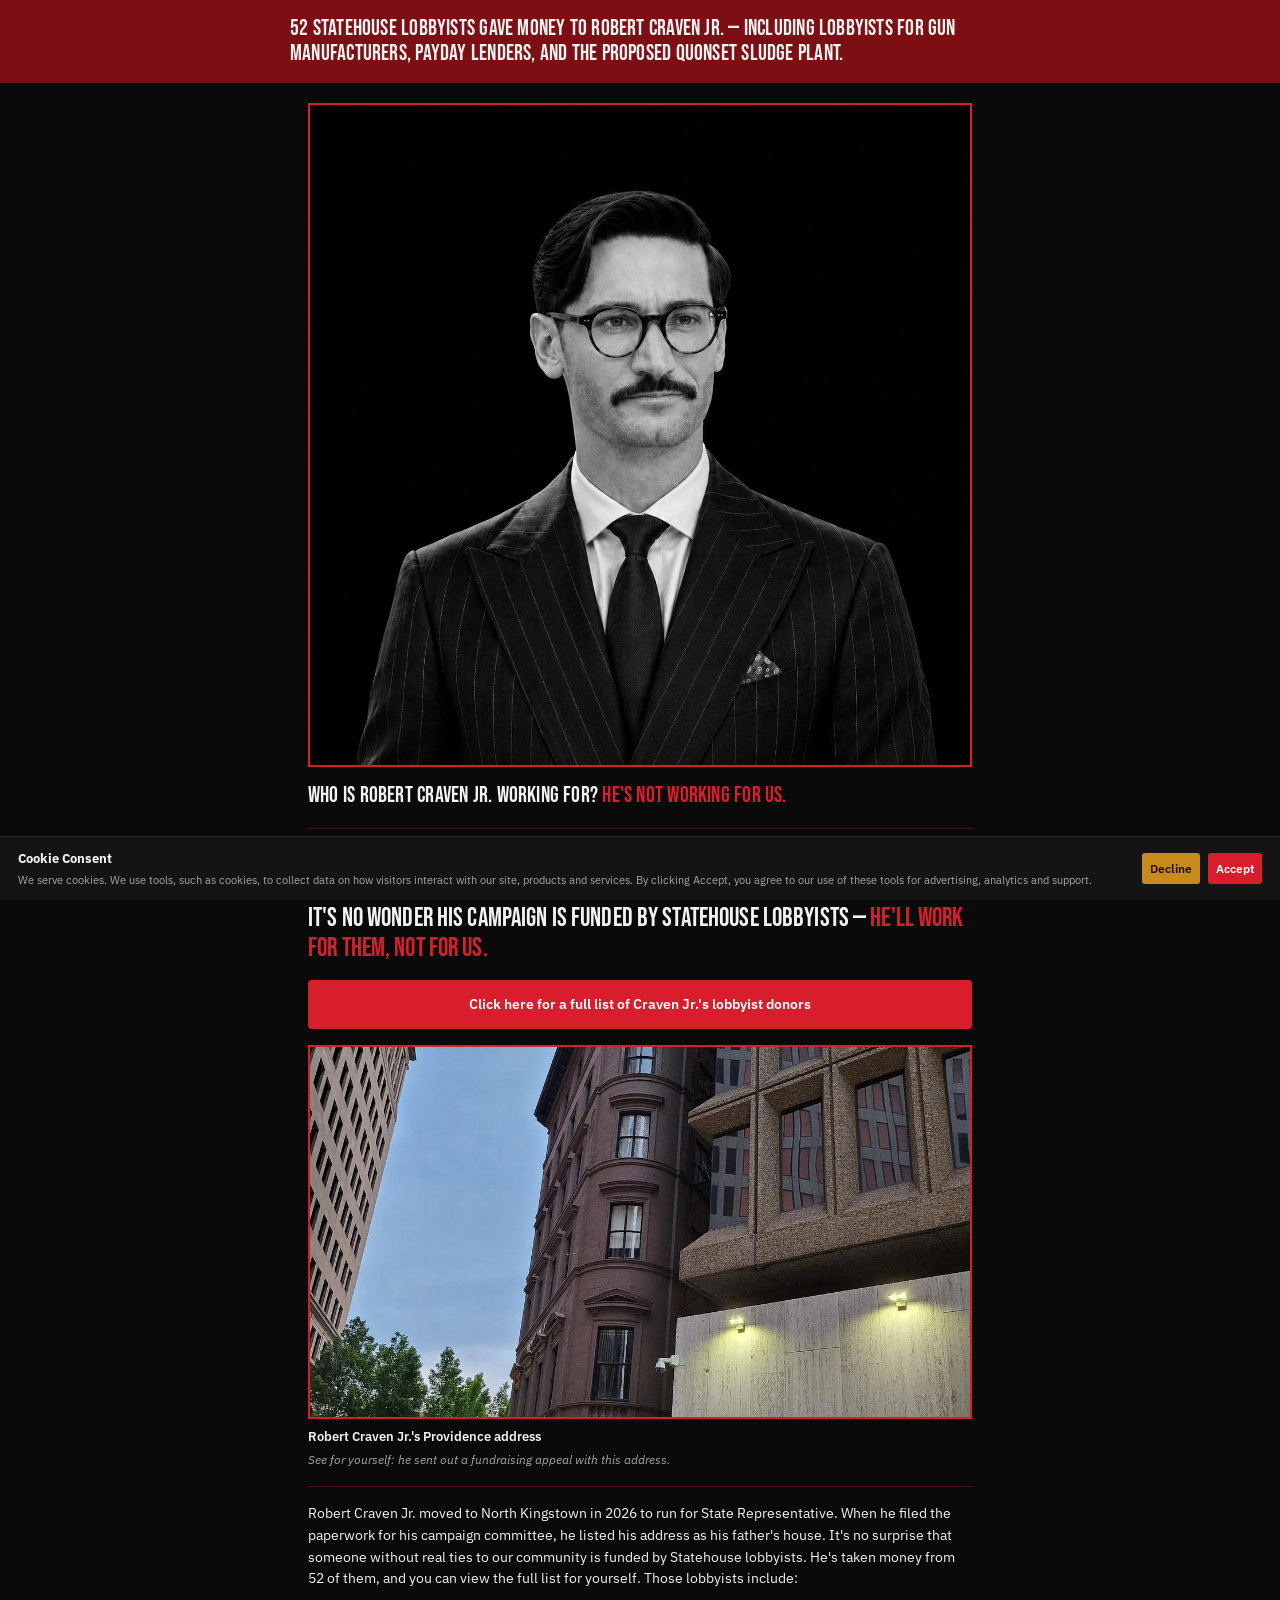
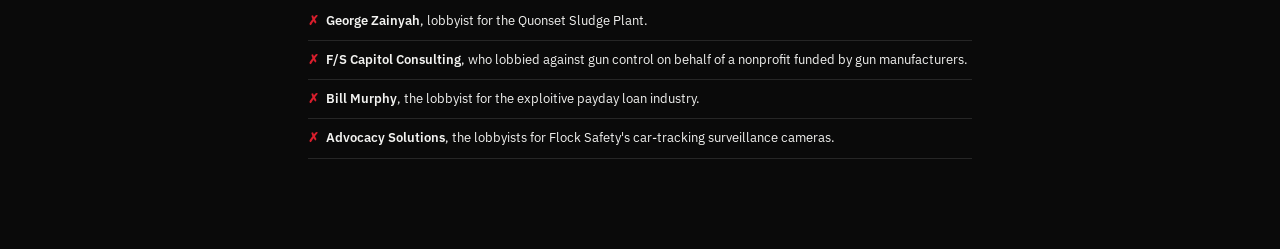
==== commit 41efe02a: "Add files via upload" ====
--- a/index.html
+++ b/index.html
@@ -3,740 +3,98 @@
 <head>
   <meta charset="UTF-8" />
   <meta name="viewport" content="width=device-width, initial-scale=1.0" />
-  <title>Craven Jr.'s Lobbyist Donors — The Craven Record</title>
-  <meta name="description" content="The full list of registered lobbyists and PACs who donated to Robert Craven Jr.'s campaign for State Representative." />
-  <link rel="canonical" href="https://cravenrecord.com/lobbyist-donors/" />
+  <title>The Craven Record</title>
+  <meta name="description" content="52 Statehouse lobbyists gave money to Robert Craven Jr. — including lobbyists for gun manufacturers, payday lenders, and the proposed Quonset Sludge Plant. Who is he working for?" />
+  <link rel="canonical" href="https://cravenrecord.com/" />
   <link rel="preconnect" href="https://fonts.googleapis.com" />
   <link rel="preconnect" href="https://fonts.gstatic.com" crossorigin />
   <link href="https://fonts.googleapis.com/css2?family=Bebas+Neue&family=IBM+Plex+Sans:wght@400;500;600&display=swap" rel="stylesheet" />
-  <link rel="stylesheet" href="../style.css" />
-  <style>
-    .page-header {
-      max-width: var(--max-width);
-      margin: 0 auto;
-      padding: 20px 18px 0;
-    }
-    .back-button {
-      display: inline-block;
-      background: #1a1a1a;
-      color: var(--fg);
-      font-family: var(--font-body);
-      font-weight: 600;
-      font-size: 13px;
-      text-decoration: none;
-      padding: 10px 16px;
-      border-radius: 4px;
-      border: 1px solid #333;
-      margin-bottom: 20px;
-    }
-    .back-button:hover {
-      background: #262626;
-    }
-    .page-title {
-      font-family: var(--font-display);
-      font-size: 32px;
-      line-height: 1.1;
-      margin: 0 0 6px;
-    }
-    .page-subtitle {
-      font-family: var(--font-body);
-      font-size: 13px;
-      color: var(--gray);
-      margin: 0 0 24px;
-    }
-    .section-title {
-      font-family: var(--font-display);
-      font-size: 22px;
-      color: var(--accent);
-      margin: 30px 0 4px;
-    }
-    .section-count {
-      font-family: var(--font-body);
-      font-size: 12px;
-      color: var(--gray);
-      margin: 0 0 14px;
-    }
-    .table-wrap {
-      max-width: var(--max-width);
-      margin: 0 auto 10px;
-      padding: 0 18px;
-      overflow-x: auto;
-      -webkit-overflow-scrolling: touch;
-    }
-    table {
-      border-collapse: collapse;
-      width: 100%;
-      min-width: 560px;
-      font-family: var(--font-body);
-      font-size: 12.5px;
-    }
-    thead th {
-      text-align: left;
-      font-weight: 600;
-      color: var(--accent);
-      border-bottom: 1px solid #333;
-      padding: 8px 10px;
-      white-space: nowrap;
-    }
-    tbody td {
-      padding: 8px 10px;
-      border-bottom: 1px solid #1e1e1e;
-      color: var(--fg);
-      vertical-align: top;
-    }
-    tbody tr:hover td {
-      background: #141414;
-    }
-    main.donors-main {
-      padding-bottom: 60px;
-    }
-  </style>
+  <link rel="stylesheet" href="style.css" />
 </head>
 <body>
 
-  <div class="page-header">
-    <a href="/" class="back-button">&larr; Back to Home</a>
-    <h1 class="page-title">Craven Jr.'s Lobbyist Donors</h1>
-    <p class="page-subtitle">
-      Cross-referenced against the 2026 active lobbyist registry and PAC filings
-      from Robert Craven Jr.'s campaign finance reports.
+  <header class="banner">
+    <p>
+      52 Statehouse lobbyists gave money to Robert Craven Jr. — including
+      lobbyists for gun manufacturers, payday lenders, and the proposed
+      Quonset Sludge Plant.
     </p>
-  </div>
+  </header>
 
-  <main class="donors-main">
+  <main>
 
-    <h2 class="section-title">Registered Lobbyist Donors</h2>
-    <p class="section-count">54 individual registered lobbyists</p>
-    <div class="table-wrap">
-      <table>
-        <thead>
-          <tr>
-            <th>Donor Name</th>
-            <th>Lobbying Firm / Employer</th>
-            <th>First Contribution</th>
-            <th>Last Contribution</th>
-            <th>Campaign Reports</th>
-          </tr>
-        </thead>
-        <tbody>
-        <tr>
-          <td>John Simmons</td>
-          <td>Public Finance Consulting, LLC</td>
-          <td>12/22/2025</td>
-          <td>4/16/2026</td>
-          <td>Q2 2026, Q4 2025</td>
-        </tr>
-        <tr>
-          <td>Matthew Lopes</td>
-          <td>Pannone Lopes Devereaux &amp; O'Gara</td>
-          <td>5/14/2026</td>
-          <td>5/14/2026</td>
-          <td>Q2 2026</td>
-        </tr>
-        <tr>
-          <td>Nicholas Fede</td>
-          <td>Rhode Island Liquor Operators Collaborative</td>
-          <td>4/16/2026</td>
-          <td>4/16/2026</td>
-          <td>Q2 2026</td>
-        </tr>
-        <tr>
-          <td>Robert D. Goldberg</td>
-          <td>Goldberg Law Offices</td>
-          <td>4/17/2026</td>
-          <td>4/17/2026</td>
-          <td>Q2 2026</td>
-        </tr>
-        <tr>
-          <td>William Farrell</td>
-          <td>William Farrell &amp; Associates</td>
-          <td>6/27/2026</td>
-          <td>6/27/2026</td>
-          <td>Q2 2026</td>
-        </tr>
-        <tr>
-          <td>Richard R. Beretta Jr.</td>
-          <td>Adler Pollock &amp; Sheehan</td>
-          <td>4/13/2026</td>
-          <td>4/13/2026</td>
-          <td>Q2 2026</td>
-        </tr>
-        <tr>
-          <td>Stephen D. Alves</td>
-          <td>Capital Strategies Group</td>
-          <td>4/15/2026</td>
-          <td>4/15/2026</td>
-          <td>Q2 2026</td>
-        </tr>
-        <tr>
-          <td>Stephen Lapatin</td>
-          <td>Adler Pollock &amp; Sheehan</td>
-          <td>4/13/2026</td>
-          <td>4/13/2026</td>
-          <td>Q2 2026</td>
-        </tr>
-        <tr>
-          <td>William Murphy</td>
-          <td>Murphy &amp; Fey LLP</td>
-          <td>6/1/2026</td>
-          <td>6/1/2026</td>
-          <td>Q2 2026</td>
-        </tr>
-        <tr>
-          <td>Christopher Vitale</td>
-          <td>Capitol City Group</td>
-          <td>6/29/2026</td>
-          <td>6/29/2026</td>
-          <td>Q2 2026</td>
-        </tr>
-        <tr>
-          <td>Margaret H. Sweeney</td>
-          <td>F/S Capitol Consulting, LLC</td>
-          <td>4/16/2026</td>
-          <td>4/16/2026</td>
-          <td>Q2 2026</td>
-        </tr>
-        <tr>
-          <td>Nicholas Hemond</td>
-          <td>Darrow Everett</td>
-          <td>4/16/2026</td>
-          <td>4/16/2026</td>
-          <td>Q2 2026</td>
-        </tr>
-        <tr>
-          <td>A Jeffrey Bucci</td>
-          <td>A.R. Bucci Insurance</td>
-          <td>4/16/2026</td>
-          <td>4/16/2026</td>
-          <td>Q2 2026</td>
-        </tr>
-        <tr>
-          <td>Alison Fonseca</td>
-          <td>State of Rhode Island</td>
-          <td>2/27/2026</td>
-          <td>2/27/2026</td>
-          <td>Q1 2026</td>
-        </tr>
-        <tr>
-          <td>Andrew J. Annaldo</td>
-          <td>Lobbyist</td>
-          <td>4/15/2026</td>
-          <td>4/15/2026</td>
-          <td>Q2 2026</td>
-        </tr>
-        <tr>
-          <td>Angela Yingling</td>
-          <td>Rhode Island Public Defender</td>
-          <td>4/16/2026</td>
-          <td>4/16/2026</td>
-          <td>Q2 2026</td>
-        </tr>
-        <tr>
-          <td>Anthony DeSisto</td>
-          <td>Anthony DeSisto Law Associates LLC</td>
-          <td>4/16/2026</td>
-          <td>4/16/2026</td>
-          <td>Q2 2026</td>
-        </tr>
-        <tr>
-          <td>Catharine Cromwell</td>
-          <td>Cromwell Public Affairs</td>
-          <td>3/20/2026</td>
-          <td>3/20/2026</td>
-          <td>Q1 2026</td>
-        </tr>
-        <tr>
-          <td>Christopher Reilly</td>
-          <td>The Bradford Group</td>
-          <td>4/18/2026</td>
-          <td>4/18/2026</td>
-          <td>Q2 2026</td>
-        </tr>
-        <tr>
-          <td>Dino P. Autiello</td>
-          <td>University of Rhode Island</td>
-          <td>4/16/2026</td>
-          <td>4/16/2026</td>
-          <td>Q2 2026</td>
-        </tr>
-        <tr>
-          <td>Erica Hammond</td>
-          <td>RI AFL-CIO</td>
-          <td>4/17/2026</td>
-          <td>4/17/2026</td>
-          <td>Q2 2026</td>
-        </tr>
-        <tr>
-          <td>Erich Haslehurst</td>
-          <td>Erich Haslehurst</td>
-          <td>4/17/2026</td>
-          <td>4/17/2026</td>
-          <td>Q2 2026</td>
-        </tr>
-        <tr>
-          <td>Ernest A. Almonte</td>
-          <td>Almonte Group LLC</td>
-          <td>4/7/2026</td>
-          <td>4/7/2026</td>
-          <td>Q2 2026</td>
-        </tr>
-        <tr>
-          <td>Francis X. McMahon</td>
-          <td>Advocacy Solutions, LLC</td>
-          <td>4/17/2026</td>
-          <td>4/17/2026</td>
-          <td>Q2 2026</td>
-        </tr>
-        <tr>
-          <td>Gayle Wolf</td>
-          <td>Government Strategies, Inc.</td>
-          <td>4/14/2026</td>
-          <td>4/14/2026</td>
-          <td>Q2 2026</td>
-        </tr>
-        <tr>
-          <td>George Zainyeh</td>
-          <td>Savage Law Partners</td>
-          <td>4/16/2026</td>
-          <td>4/16/2026</td>
-          <td>Q2 2026</td>
-        </tr>
-        <tr>
-          <td>Grant Pilkington</td>
-          <td>Advocacy Solutions LLC</td>
-          <td>4/16/2026</td>
-          <td>4/16/2026</td>
-          <td>Q2 2026</td>
-        </tr>
-        <tr>
-          <td>Guy Dufault</td>
-          <td>Not Employed</td>
-          <td>3/19/2026</td>
-          <td>3/19/2026</td>
-          <td>Q1 2026</td>
-        </tr>
-        <tr>
-          <td>Jack Hutson</td>
-          <td>New England Association Services, LLC</td>
-          <td>4/9/2026</td>
-          <td>4/9/2026</td>
-          <td>Q2 2026</td>
-        </tr>
-        <tr>
-          <td>Jack Treer</td>
-          <td>F/S Capitol Consulting, LLC</td>
-          <td>4/16/2026</td>
-          <td>4/16/2026</td>
-          <td>Q2 2026</td>
-        </tr>
-        <tr>
-          <td>Jason Martesian</td>
-          <td>Capitol City Group</td>
-          <td>8/3/2026</td>
-          <td>8/3/2026</td>
-          <td>Q3 2026 to 08/11</td>
-        </tr>
-        <tr>
-          <td>Joan Milas</td>
-          <td>JPM &amp; Associates</td>
-          <td>8/10/2026</td>
-          <td>8/10/2026</td>
-          <td>Q3 2026 to 08/11</td>
-        </tr>
-        <tr>
-          <td>John J Tassoni Jr.</td>
-          <td></td>
-          <td>4/3/2026</td>
-          <td>4/3/2026</td>
-          <td>Q2 2026</td>
-        </tr>
-        <tr>
-          <td>John J. Desimone</td>
-          <td>DeSimone &amp; DeSimone</td>
-          <td>4/16/2026</td>
-          <td>4/16/2026</td>
-          <td>Q2 2026</td>
-        </tr>
-        <tr>
-          <td>John J. Rossi</td>
-          <td>NAGE IBPO</td>
-          <td>4/7/2026</td>
-          <td>4/7/2026</td>
-          <td>Q2 2026</td>
-        </tr>
-        <tr>
-          <td>Joseph P. Baxter</td>
-          <td>Darrow Everett</td>
-          <td>4/16/2026</td>
-          <td>4/16/2026</td>
-          <td>Q2 2026</td>
-        </tr>
-        <tr>
-          <td>Joseph W. Walsh</td>
-          <td>Government Strategies, Inc.</td>
-          <td>4/14/2026</td>
-          <td>4/14/2026</td>
-          <td>Q2 2026</td>
-        </tr>
-        <tr>
-          <td>Lenette C. Forry-Menard</td>
-          <td>Champion Advocacy Association</td>
-          <td>4/16/2026</td>
-          <td>4/16/2026</td>
-          <td>Q2 2026</td>
-        </tr>
-        <tr>
-          <td>Matthew Jerzyk</td>
-          <td>Self</td>
-          <td>3/2/2026</td>
-          <td>3/2/2026</td>
-          <td>Q1 2026</td>
-        </tr>
-        <tr>
-          <td>Patricia A. Octeau</td>
-          <td>William A. Farrell &amp; Associates</td>
-          <td>4/16/2026</td>
-          <td>4/16/2026</td>
-          <td>Q2 2026</td>
-        </tr>
-        <tr>
-          <td>Paul L. Valletta Jr.</td>
-          <td>Retired</td>
-          <td>4/16/2026</td>
-          <td>4/16/2026</td>
-          <td>Q2 2026</td>
-        </tr>
-        <tr>
-          <td>Peter Baptista</td>
-          <td>Capitol Communications Group</td>
-          <td>5/4/2026</td>
-          <td>5/4/2026</td>
-          <td>Q2 2026</td>
-        </tr>
-        <tr>
-          <td>Richard Glucksman</td>
-          <td>Blue Cross Blue Shield of Rhode Island</td>
-          <td>4/16/2026</td>
-          <td>4/16/2026</td>
-          <td>Q2 2026</td>
-        </tr>
-        <tr>
-          <td>Robert B. Jacquard</td>
-          <td>Self-Employed Attorney</td>
-          <td>4/16/2026</td>
-          <td>4/16/2026</td>
-          <td>Q2 2026</td>
-        </tr>
-        <tr>
-          <td>Shawn R Donahue</td>
-          <td>Blue Cross &amp; Blue Shield of Rhode Island</td>
-          <td>4/16/2026</td>
-          <td>4/16/2026</td>
-          <td>Q2 2026</td>
-        </tr>
-        <tr>
-          <td>Wallace B. Gernt Jr.</td>
-          <td>The Bradford Group</td>
-          <td>4/28/2026</td>
-          <td>4/28/2026</td>
-          <td>Q2 2026</td>
-        </tr>
-        <tr>
-          <td>William G. Walsh</td>
-          <td>Government Strategies, Inc.</td>
-          <td>4/16/2026</td>
-          <td>4/16/2026</td>
-          <td>Q2 2026</td>
-        </tr>
-        <tr>
-          <td>Anthony Cherry</td>
-          <td>BuildRI</td>
-          <td>4/16/2026</td>
-          <td>4/16/2026</td>
-          <td>Q2 2026</td>
-        </tr>
-        <tr>
-          <td>Beth Bixby</td>
-          <td>Tides Family Services</td>
-          <td>4/16/2026</td>
-          <td>4/16/2026</td>
-          <td>Q2 2026</td>
-        </tr>
-        <tr>
-          <td>Michelle Arias</td>
-          <td>State of Rhode Island</td>
-          <td>3/31/2026</td>
-          <td>3/31/2026</td>
-          <td>Q1 2026</td>
-        </tr>
-        <tr>
-          <td>Robert Craven</td>
-          <td>Office of the Rhode Island General Treasurer</td>
-          <td>12/11/2025</td>
-          <td>12/11/2025</td>
-          <td>Q4 2025</td>
-        </tr>
-        <tr>
-          <td>Aldo Palazzo</td>
-          <td>Retired</td>
-          <td>4/29/2026</td>
-          <td>4/29/2026</td>
-          <td>Q2 2026</td>
-        </tr>
-        <tr>
-          <td>TOTAL REGISTERED LOBBYISTS</td>
-          <td></td>
-          <td></td>
-          <td></td>
-          <td></td>
-        </tr>
-        <tr>
-          <td>Includes Robert Craven Jr.'s $40 self-contribution. Excluding Craven Jr., 51 other registered lobbyists contributed $7,475.</td>
-          <td></td>
-          <td></td>
-          <td></td>
-          <td></td>
-        </tr>
-        </tbody>
-      </table>
-    </div>
+    <section class="block">
+      <div class="photo-frame">
+        <img src="images/robert-craven-jr.jpg" alt="Robert Craven Jr." />
+      </div>
+      <p class="caption-question">
+        Who is Robert Craven Jr. working for?
+        <span class="highlight">He's not working for us.</span>
+      </p>
+    </section>
 
-    <h2 class="section-title">PAC Donors</h2>
-    <p class="section-count">31 political action committees</p>
-    <div class="table-wrap">
-      <table>
-        <thead>
-          <tr>
-            <th>PAC Name</th>
-            <th>Contributions</th>
-            <th>Total Donated</th>
-            <th>Location</th>
-            <th>Campaign Reports</th>
-          </tr>
-        </thead>
-        <tbody>
-        <tr>
-          <td>JAD PAC</td>
-          <td>1</td>
-          <td>$2,000</td>
-          <td>PROVIDENCE, RI</td>
-          <td>Q1 2026</td>
-        </tr>
-        <tr>
-          <td>OCEAN STATE FORWARD PAC</td>
-          <td>1</td>
-          <td>$1,000</td>
-          <td>PROVIDENCE, RI</td>
-          <td>Q3 2026 to 08/11</td>
-        </tr>
-        <tr>
-          <td>NORTH KINGSTOWN FIREFIGHTERS LOCAL 1651</td>
-          <td>2</td>
-          <td>$500</td>
-          <td>NORTH KINGSTOWN, RI</td>
-          <td>Q2 2026, Q3 2026 to 08/11</td>
-        </tr>
-        <tr>
-          <td>RI TROOPERS ASSOCIATION PAC</td>
-          <td>1</td>
-          <td>$500</td>
-          <td>EAST GREENWICH, RI</td>
-          <td>Q2 2026</td>
-        </tr>
-        <tr>
-          <td>REALTORS PAC OF RI</td>
-          <td>1</td>
-          <td>$400</td>
-          <td>WARWICK, RI</td>
-          <td>Q3 2026 to 08/11</td>
-        </tr>
-        <tr>
-          <td>RI ALLIANCE SSE SEIU COPE (Social Service Employees)</td>
-          <td>1</td>
-          <td>$300</td>
-          <td>PROVIDENCE, RI</td>
-          <td>Q3 2026 to 08/11</td>
-        </tr>
-        <tr>
-          <td>RI FEDERATION OF TEACHERS COPE PAC</td>
-          <td>2</td>
-          <td>$300</td>
-          <td>PROVIDENCE, RI</td>
-          <td>Q2 2026</td>
-        </tr>
-        <tr>
-          <td>JOHNSTON FEDERATION OF TEACHERS LOCAL 1702 PAC</td>
-          <td>1</td>
-          <td>$200</td>
-          <td>PROVIDENCE, RI</td>
-          <td>Q2 2026</td>
-        </tr>
-        <tr>
-          <td>NEA RI RETIRED PAC (National Education Association RI Retired)</td>
-          <td>1</td>
-          <td>$200</td>
-          <td>CRANSTON, RI</td>
-          <td>Q2 2026</td>
-        </tr>
-        <tr>
-          <td>RI HOSPITALITY PAC</td>
-          <td>1</td>
-          <td>$200</td>
-          <td>CRANSTON, RI</td>
-          <td>Q2 2026</td>
-        </tr>
-        <tr>
-          <td>RI LABORERS' PUBLIC EMPLOYEES PAC</td>
-          <td>1</td>
-          <td>$200</td>
-          <td>PROVIDENCE, RI</td>
-          <td>Q3 2026 to 08/11</td>
-        </tr>
-        <tr>
-          <td>UNITED FOOD &amp; COMMERCIAL WORKERS UNION LOCAL 328 RI PAC</td>
-          <td>1</td>
-          <td>$200</td>
-          <td>PROVIDENCE, RI</td>
-          <td>Q2 2026</td>
-        </tr>
-        <tr>
-          <td>EGFFA PAC (East Greenwich Fire Fighters Association)</td>
-          <td>1</td>
-          <td>$150</td>
-          <td>EAST GREENWICH, RI</td>
-          <td>Q2 2026</td>
-        </tr>
-        <tr>
-          <td>PEOPLE, RI COUNCIL 94, AFSCME AFL-CIO PAC</td>
-          <td>1</td>
-          <td>$150</td>
-          <td>NORTH PROVIDENCE, RI</td>
-          <td>Q2 2026</td>
-        </tr>
-        <tr>
-          <td>RI ASSOCIATION OF NURSE ANESTHETISTS PAC</td>
-          <td>1</td>
-          <td>$150</td>
-          <td>CRANSTON, RI</td>
-          <td>Q2 2026</td>
-        </tr>
-        <tr>
-          <td>RI LABORERS' STATE EMPLOYEES</td>
-          <td>1</td>
-          <td>$150</td>
-          <td>PROVIDENCE, RI</td>
-          <td>Q2 2026</td>
-        </tr>
-        <tr>
-          <td>RI STATE ASSOCIATION OF FIREFIGHTERS</td>
-          <td>1</td>
-          <td>$150</td>
-          <td>NORTH PROVIDENCE, RI</td>
-          <td>Q2 2026</td>
-        </tr>
-        <tr>
-          <td>AMICA / RI PAC</td>
-          <td>1</td>
-          <td>$100</td>
-          <td>LINCOLN, RI</td>
-          <td>Q2 2026</td>
-        </tr>
-        <tr>
-          <td>CRANSTON FIREFIGHTERS LOCAL 1363 COPE</td>
-          <td>1</td>
-          <td>$100</td>
-          <td>CRANSTON, RI</td>
-          <td>Q2 2026</td>
-        </tr>
-        <tr>
-          <td>CRANSTON TEACHERS' ALLIANCE</td>
-          <td>1</td>
-          <td>$100</td>
-          <td>CRANSTON, RI</td>
-          <td>Q2 2026</td>
-        </tr>
-        <tr>
-          <td>INDEPENDENT CONSTABLE ASSOCIATION PAC</td>
-          <td>1</td>
-          <td>$100</td>
-          <td>JOHNSTON, RI</td>
-          <td>Q2 2026</td>
-        </tr>
-        <tr>
-          <td>IRON WORKERS LOCAL 37</td>
-          <td>1</td>
-          <td>$100</td>
-          <td>EAST PROVIDENCE, RI</td>
-          <td>Q2 2026</td>
-        </tr>
-        <tr>
-          <td>NORTH PROVIDENCE FEDERATION OF TEACHERS LOCAL 920</td>
-          <td>1</td>
-          <td>$100</td>
-          <td>NORTH SMITHFIELD, RI</td>
-          <td>Q2 2026</td>
-        </tr>
-        <tr>
-          <td>PROVIDENCE RI CENTRAL FEDERATED COUNCIL AFL-CIO</td>
-          <td>1</td>
-          <td>$100</td>
-          <td>PROVIDENCE, RI</td>
-          <td>Q2 2026</td>
-        </tr>
-        <tr>
-          <td>PROVIDENCE TEACHERS COPE</td>
-          <td>1</td>
-          <td>$100</td>
-          <td>PROVIDENCE, RI</td>
-          <td>Q2 2026</td>
-        </tr>
-        <tr>
-          <td>RI AFL-CIO PAC</td>
-          <td>1</td>
-          <td>$100</td>
-          <td>PROVIDENCE, RI</td>
-          <td>Q2 2026</td>
-        </tr>
-        <tr>
-          <td>RI HEALTH CARE ASSOCIATION PAC</td>
-          <td>1</td>
-          <td>$100</td>
-          <td>WARWICK, RI</td>
-          <td>Q2 2026</td>
-        </tr>
-        <tr>
-          <td>RI NAGE/IBPO PAC (National Assoc of Gov Employ/International Brotherhood)</td>
-          <td>1</td>
-          <td>$100</td>
-          <td>WARWICK, RI</td>
-          <td>Q2 2026</td>
-        </tr>
-        <tr>
-          <td>WARWICK TEACHER'S UNION 915</td>
-          <td>1</td>
-          <td>$100</td>
-          <td>WARWICK, RI</td>
-          <td>Q2 2026</td>
-        </tr>
-        <tr>
-          <td>IBEW LOCAL 99 PAC (International Brotherhood of Electrical Workers)</td>
-          <td>1</td>
-          <td>$75</td>
-          <td>CRANSTON, RI</td>
-          <td>Q2 2026</td>
-        </tr>
-        <tr>
-          <td>RI CHAPTER 94 RETIREES</td>
-          <td>1</td>
-          <td>$25</td>
-          <td>NORTH PROVIDENCE, RI</td>
-          <td>Q2 2026</td>
-        </tr>
-        </tbody>
-      </table>
-    </div>
+    <hr />
+
+    <section class="block">
+      <p class="lead-text">
+        Robert Craven Jr. only moved to North Kingstown to run for State
+        Representative. Before that, he lived in a Providence apartment.
+        <br />
+        It's no wonder his campaign is funded by Statehouse lobbyists —
+        <span class="highlight">he'll work for them, not for us.</span>
+      </p>
+
+      <a href="/lobbyist-donors/" class="cta-button">
+        Click here for a full list of Craven Jr.'s lobbyist donors
+      </a>
+
+      <figure class="address-photo">
+        <img src="images/providence-address.jpg" alt="Robert Craven Jr.'s Providence address" />
+        <figcaption>
+          <strong>Robert Craven Jr.'s Providence address</strong>
+          <em>See for yourself: he sent out a fundraising appeal with this address.</em>
+        </figcaption>
+      </figure>
+    </section>
+
+    <hr />
+
+    <section class="block">
+      <p class="body-copy">
+        Robert Craven Jr. moved to North Kingstown in 2026 to run for State
+        Representative. When he filed the paperwork for his campaign
+        committee, he listed his address as his father's house. It's no
+        surprise that someone without real ties to our community is funded
+        by Statehouse lobbyists. He's taken money from 52 of them, and you
+        can view the full list for yourself. Those lobbyists include:
+      </p>
+
+      <ul class="lobbyist-list">
+        <li><span class="x-mark">✗</span> <strong>George Zainyah</strong>, lobbyist for the Quonset Sludge Plant.</li>
+        <li><span class="x-mark">✗</span> <strong>F/S Capitol Consulting</strong>, who lobbied against gun control on behalf of a nonprofit funded by gun manufacturers.</li>
+        <li><span class="x-mark">✗</span> <strong>Bill Murphy</strong>, the lobbyist for the exploitive payday loan industry.</li>
+        <li><span class="x-mark">✗</span> <strong>Advocacy Solutions</strong>, the lobbyists for Flock Safety's car-tracking surveillance cameras.</li>
+      </ul>
+    </section>
 
   </main>
 
+  <div class="cookie-banner" id="cookie-banner">
+    <div class="cookie-text">
+      <strong>Cookie Consent</strong>
+      <p>
+        We serve cookies. We use tools, such as cookies, to collect data on
+        how visitors interact with our site, products and services. By
+        clicking Accept, you agree to our use of these tools for
+        advertising, analytics and support.
+      </p>
+    </div>
+    <div class="cookie-buttons">
+      <button id="cookie-decline" class="btn btn-decline">Decline</button>
+      <button id="cookie-accept" class="btn btn-accept">Accept</button>
+    </div>
+  </div>
+
+  <script src="script.js"></script>
 </body>
 </html>
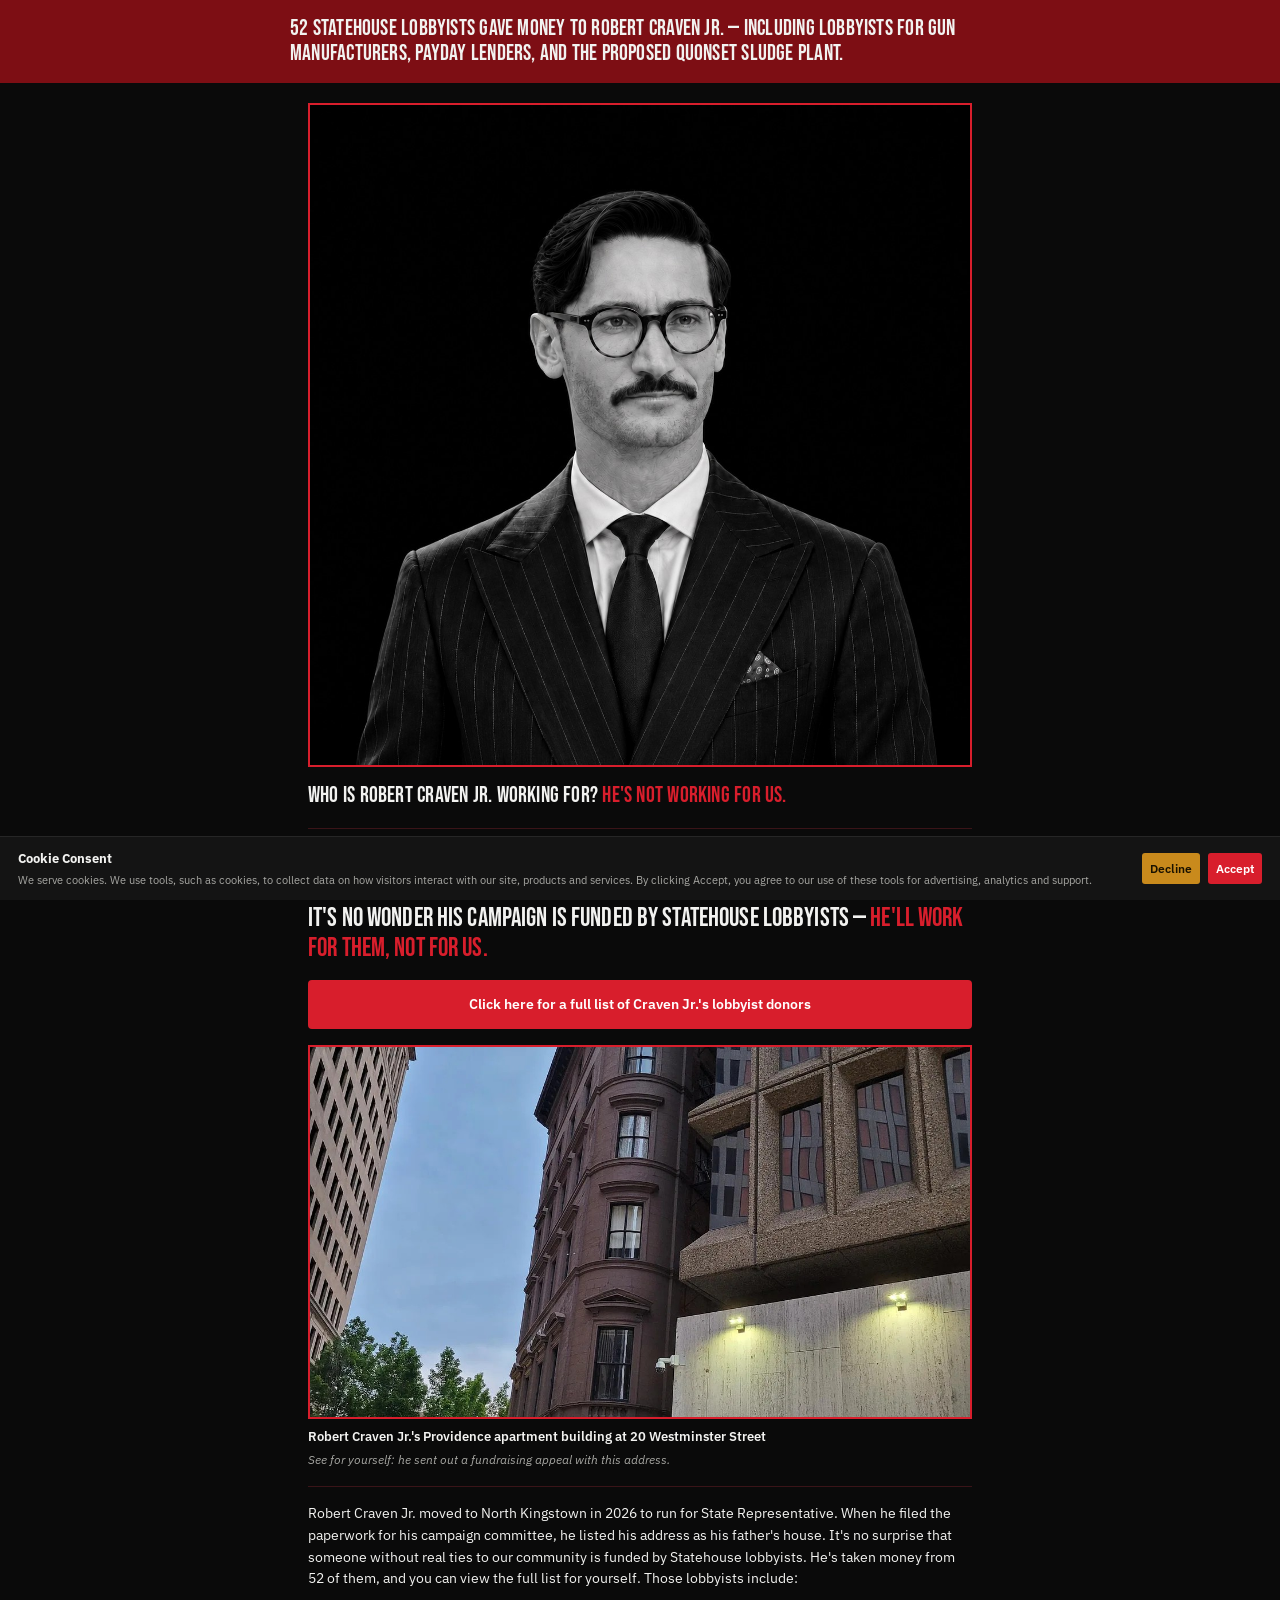
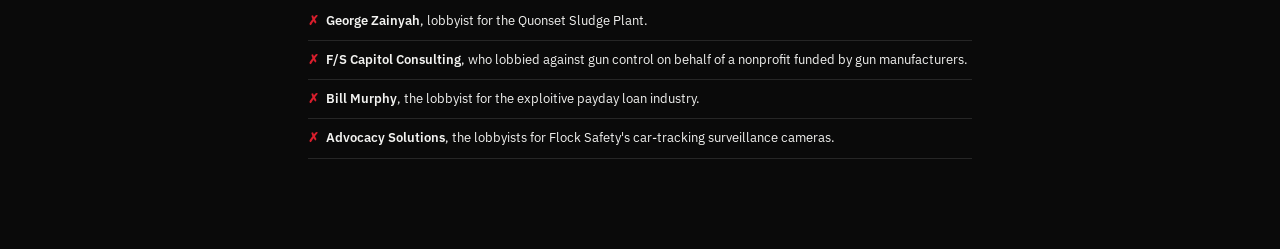
==== commit e335494c: "Update index.html" ====
--- a/index.html
+++ b/index.html
@@ -51,7 +51,7 @@
       <figure class="address-photo">
         <img src="images/providence-address.jpg" alt="Robert Craven Jr.'s Providence address" />
         <figcaption>
-          <strong>Robert Craven Jr.'s Providence address</strong>
+          <strong>Robert Craven Jr.'s Providence apartment building at 20 Westminster Street</strong>
           <em>See for yourself: he sent out a fundraising appeal with this address.</em>
         </figcaption>
       </figure>
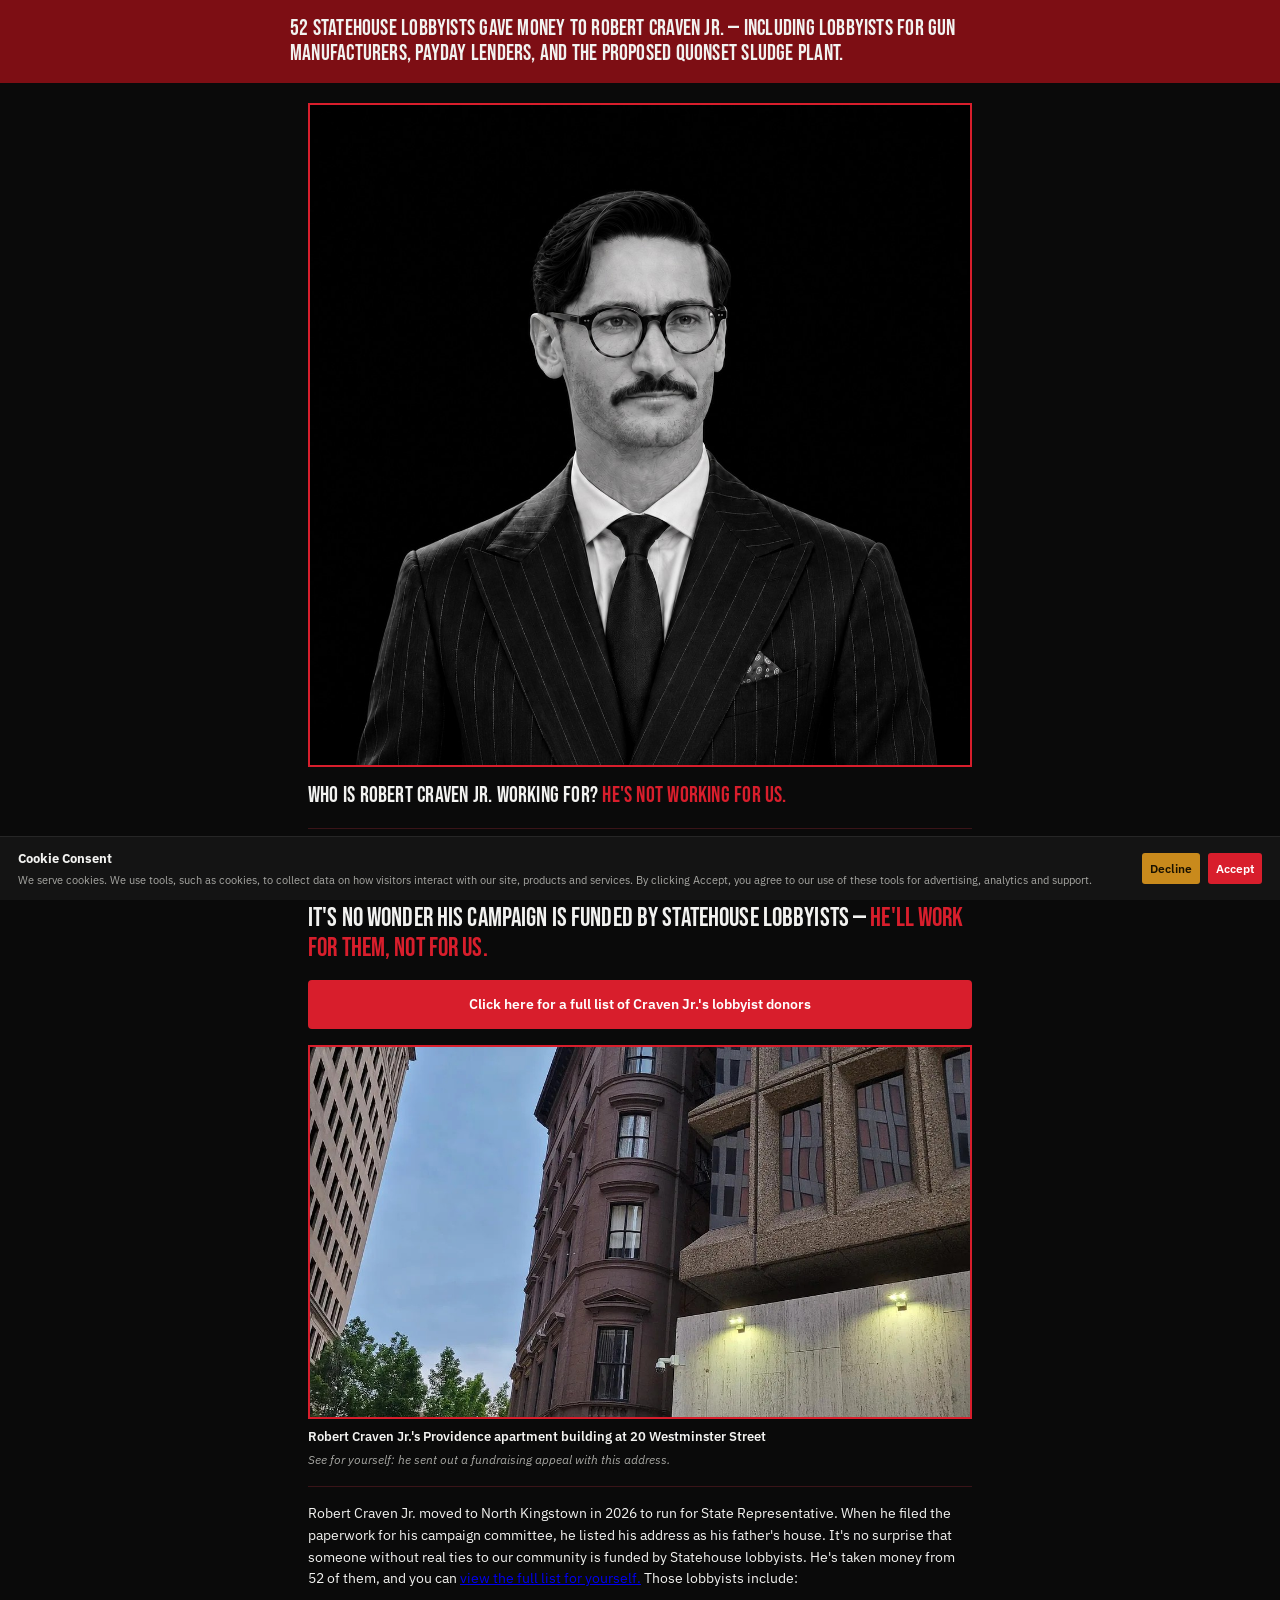
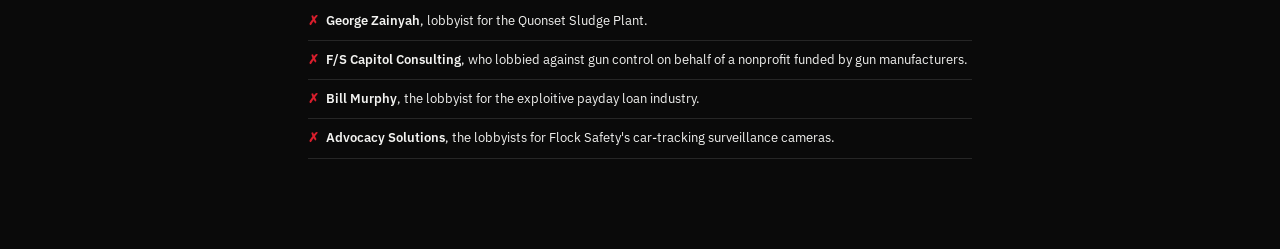
==== commit f2e2c32c: "Update index.html" ====
--- a/index.html
+++ b/index.html
@@ -66,7 +66,7 @@
         committee, he listed his address as his father's house. It's no
         surprise that someone without real ties to our community is funded
         by Statehouse lobbyists. He's taken money from 52 of them, and you
-        can view the full list for yourself. Those lobbyists include:
+        can <a href="/lobbyist-donors/">view the full list for yourself.</a> Those lobbyists include:
       </p>
 
       <ul class="lobbyist-list">
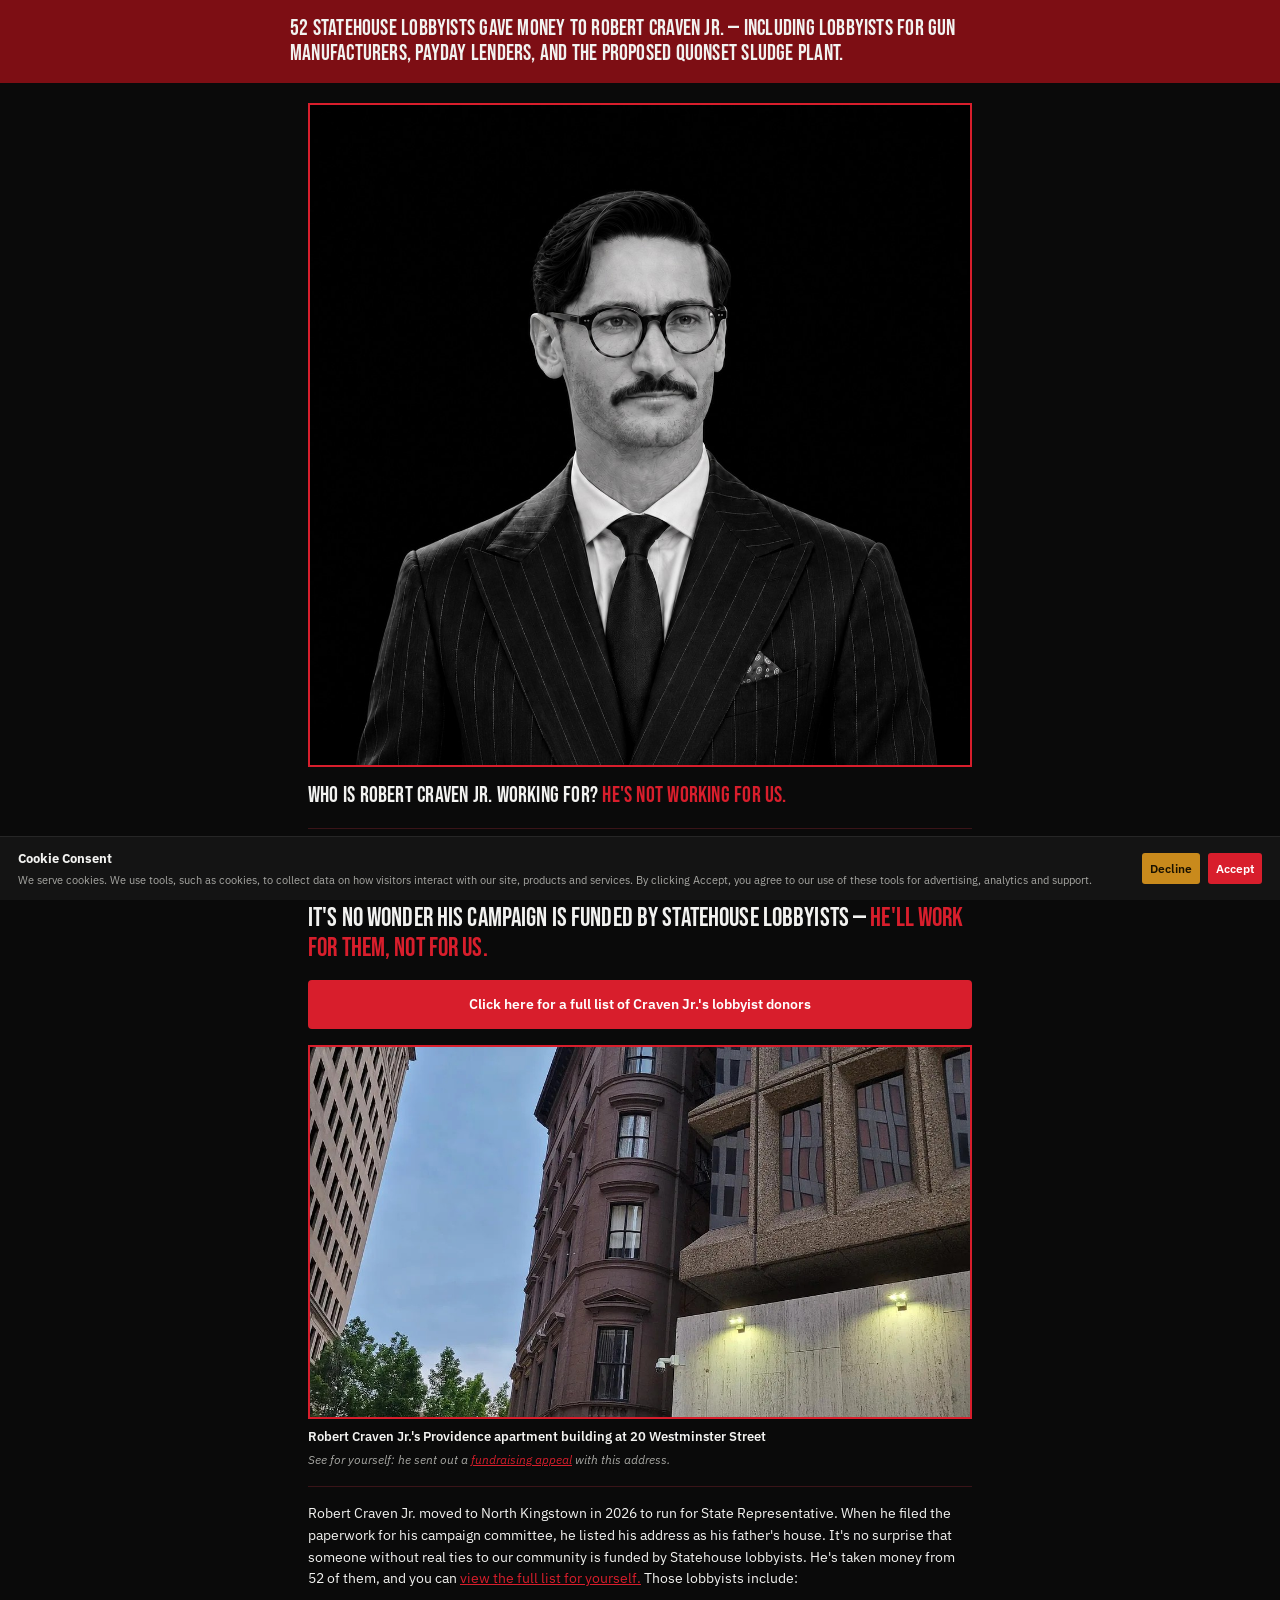
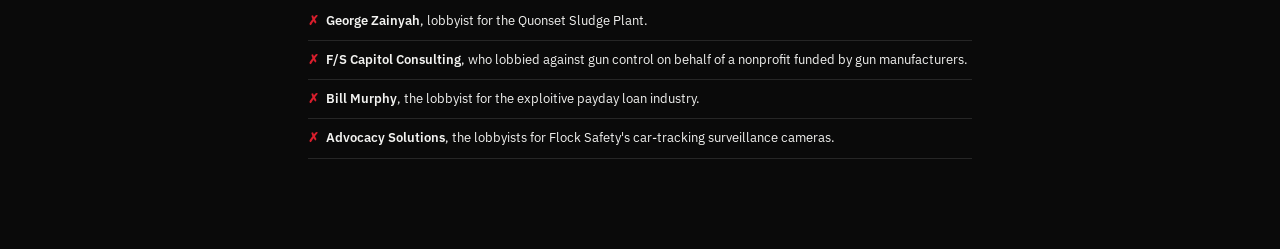
==== commit d77afb6e: "Update index.html" ====
--- a/index.html
+++ b/index.html
@@ -52,7 +52,7 @@
         <img src="images/providence-address.jpg" alt="Robert Craven Jr.'s Providence address" />
         <figcaption>
           <strong>Robert Craven Jr.'s Providence apartment building at 20 Westminster Street</strong>
-          <em>See for yourself: he sent out a fundraising appeal with this address.</em>
+          <em>See for yourself: he sent out a <a href="https://pages.lls.org/voy/neri/ri25/CravenforaCure">fundraising appeal</a> with this address.</em>
         </figcaption>
       </figure>
     </section>
--- a/style.css
+++ b/style.css
@@ -76,6 +76,10 @@
 }
 
 .highlight {
+  color: var(--accent);
+}
+
+a {
   color: var(--accent);
 }
 
